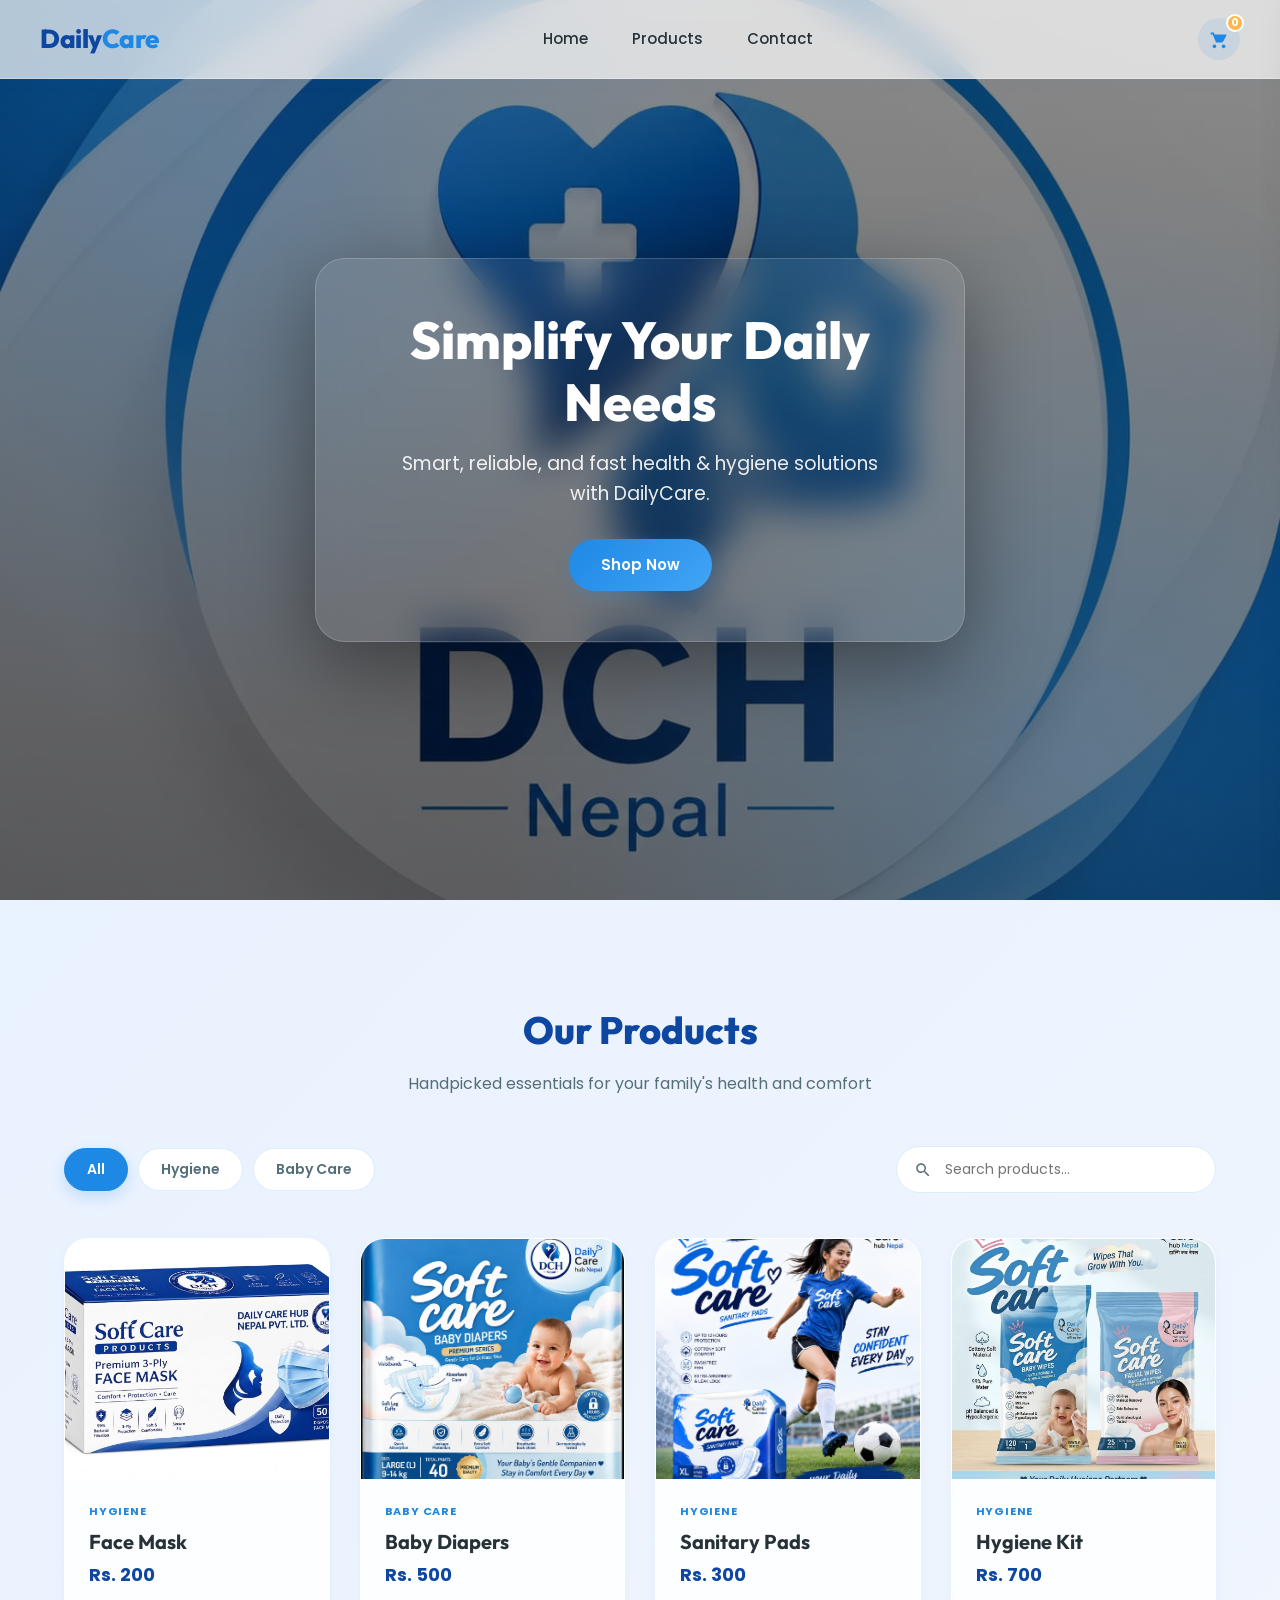
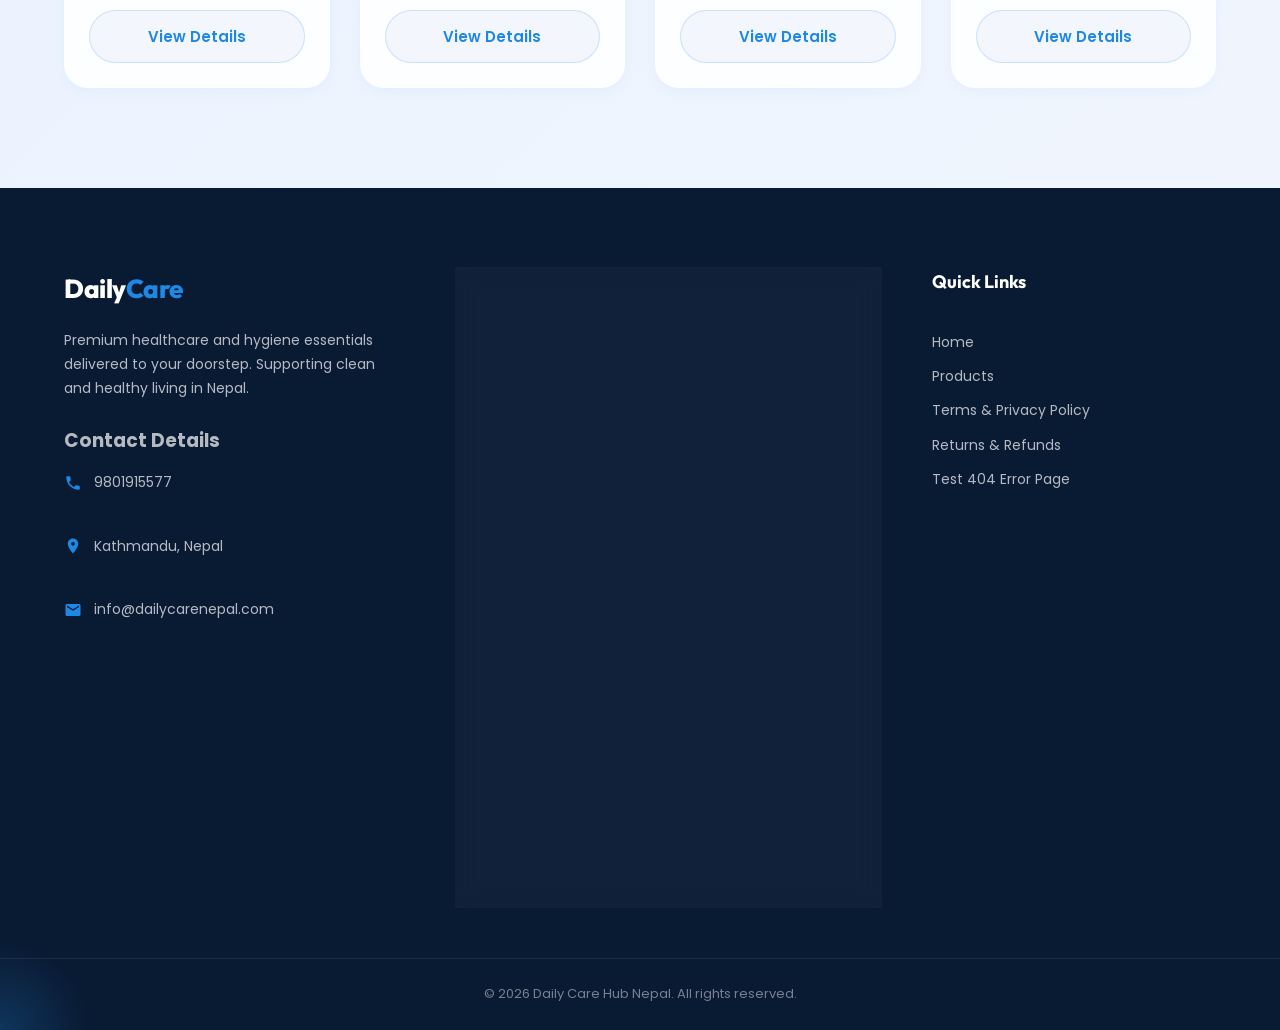
==== index.html @ cf69ea30 "Initial commit" ====
<!DOCTYPE html>
<html lang="en">
<head>
  <meta charset="UTF-8">
  <meta name="viewport" content="width=device-width, initial-scale=1.0">
  <title>Daily Care Hub Nepal - Quality Personal Care & Hygiene Products</title>
  
  <meta name="description" content="Shop medical grade face masks, premium baby diapers, sanitary pads, and daily hygiene kits at Daily Care Hub Nepal. Reliable, fast, and easy WhatsApp ordering.">
  <meta name="keywords" content="Daily Care Hub Nepal, Hygiene Kit, Face Mask, Baby Diapers, Sanitary Pads, Nepal Shopping, Personal Care">

  <!-- Open Graph / Facebook / WhatsApp -->
  <meta property="og:type" content="website">
  <meta property="og:url" content="https://dailycarenepal.com/">
  <meta property="og:title" content="Daily Care Hub Nepal - Quality Personal Care & Hygiene">
  <meta property="og:description" content="Get premium medical grade face masks, soft baby diapers, sanitary pads, and hygiene kits delivered to your doorstep. Order fast via WhatsApp.">
  <meta property="og:image" content="https://dailycarenepal.com/images/imageshero.jpg.jpeg">

  <!-- Twitter -->
  <meta property="twitter:card" content="summary_large_image">
  <meta property="twitter:url" content="https://dailycarenepal.com/">
  <meta property="twitter:title" content="Daily Care Hub Nepal - Quality Personal Care & Hygiene">
  <meta property="twitter:description" content="Get premium medical grade face masks, soft baby diapers, sanitary pads, and hygiene kits delivered to your doorstep. Order fast via WhatsApp.">
  <meta property="twitter:image" content="https://dailycarenepal.com/images/imageshero.jpg.jpeg">

  <!-- GOOGLE FONTS -->
  <link rel="preconnect" href="https://fonts.googleapis.com">
  <link rel="preconnect" href="https://fonts.gstatic.com" crossorigin>
  <link href="https://fonts.googleapis.com/css2?family=Outfit:wght@400;600;700;800&family=Poppins:wght@300;400;500;600;700&display=swap" rel="stylesheet">

  <link rel="stylesheet" href="style.css">

  <!-- ANALYTICS TEMPLATES -->
  <!-- Google Analytics Tag -->
  <script async src="https://www.googletagmanager.com/gtag/js?id=UA-XXXXXXXXX-X"></script>
  <script>
    window.dataLayer = window.dataLayer || [];
    function gtag(){dataLayer.push(arguments);}
    gtag('js', new Date());
    gtag('config', 'UA-XXXXXXXXX-X');
  </script>
  
  <!-- Microsoft Clarity Tracking Code -->
  <script type="text/javascript">
    (function(c,l,a,r,i,t,y){
        c[a]=c[a]||function(){(c[a].q=c[a].q||[]).push(arguments)};
        t=l.createElement(r);t.async=1;t.src="https://www.clarity.ms/tag/"+i;
        y=l.getElementsByTagName(r)[0];y.parentNode.insertBefore(t,y);
    })(window,document,"clarity","script","xxxxxxxxxx");
  </script>
</head>
<body>

  <!-- BACKDROP FOR DRAWER -->
  <div id="cart-overlay" class="cart-overlay" onclick="toggleCart()"></div>

  <!-- NAVBAR -->
  <header>
    <div class="container nav">
      <h2 class="logo">Daily<span>Care</span></h2>
      <nav id="menu">
        <a href="#home" onclick="toggleMenu()">Home</a>
        <a href="#products" onclick="toggleMenu()">Products</a>
        <a href="#contact" onclick="toggleMenu()">Contact</a>
      </nav>
      <div class="nav-controls">
        <div class="cart-btn" onclick="toggleCart()" aria-label="Open Shopping Cart" role="button" tabindex="0" onkeydown="if(event.key==='Enter'||event.key===' '){toggleCart();event.preventDefault();}">
          <svg class="icon-cart" viewBox="0 0 24 24" width="22" height="22" aria-hidden="true">
            <path fill="currentColor" d="M17 18c-1.1 0-1.99.9-1.99 2s.89 2 1.99 2 2-.9 2-2-.9-2-2-2zM7 18c-1.1 0-1.99.9-1.99 2S5.9 22 7 22s2-.9 2-2-.9-2-2-2zm1.75-2.25L5.2 7H3V5h3.27l.93 2h11.95c.55 0 1 .45 1 1 0 .09-.01.18-.04.27l-3.58 6.47c-.38.68-1.1 1.1-1.88 1.1H8.75z"/>
          </svg>
          <span id="cart-count" aria-live="polite">0</span>
        </div>
        <button class="menu-toggle" onclick="toggleMenu()" aria-label="Toggle Navigation Menu" aria-expanded="false">
          <span></span>
          <span></span>
          <span></span>
        </button>
      </div>
    </div>
  </header>

  <!-- HERO -->
  <section id="home" class="hero">
    <div class="glass fade">
      <h1 class="hero-title">Simplify Your Daily Needs</h1>
      <p class="hero-tagline">Smart, reliable, and fast health & hygiene solutions with DailyCare.</p>
      <div class="hero-buttons">
        <a href="#products" class="btn">Shop Now</a>
      </div>
    </div>
  </section>

  <!-- MAIN SHOPPING CONTENT -->
  <section id="products" class="section">
    <div class="container">
      <div class="section-header fade">
        <h2>Our Products</h2>
        <p>Handpicked essentials for your family's health and comfort</p>
      </div>

      <!-- FILTER & SEARCH BAR -->
      <div class="shop-controls fade">
        <div class="category-filters" role="tablist" aria-label="Product categories">
          <button class="filter-btn active" role="tab" aria-selected="true" onclick="filterCategory('all')">All</button>
          <button class="filter-btn" role="tab" aria-selected="false" onclick="filterCategory('hygiene')">Hygiene</button>
          <button class="filter-btn" role="tab" aria-selected="false" onclick="filterCategory('baby')">Baby Care</button>
        </div>
        <div class="search-box">
          <input type="text" id="search-input" placeholder="Search products..." onkeyup="searchProducts()" aria-label="Search products by name">
          <svg class="search-icon" viewBox="0 0 24 24" width="18" height="18" aria-hidden="true">
            <path fill="currentColor" d="M15.5 14h-.79l-.28-.27C15.41 12.59 16 11.11 16 9.5 16 5.91 13.09 3 9.5 3S3 5.91 3 9.5 5.91 16 9.5 16c1.61 0 3.09-.59 4.23-1.57l.27.28v.79l5 4.99L20.49 19l-4.99-5zm-6 0C7.01 14 5 11.99 5 9.5S7.01 5 9.5 5 14 7.01 14 9.5 11.99 14 9.5 14z"/>
          </svg>
        </div>
      </div>

      <!-- PRODUCTS GRID -->
      <div class="grid fade" id="product-grid">

        <!-- FACE MASK -->
        <div class="card" data-category="hygiene" data-name="face mask">
          <div class="card-img-wrapper">
            <img src="images/imagesproduct1.jpg.jpeg" alt="Box of medical grade disposable 3-ply face masks" loading="lazy">
          </div>
          <div class="card-info">
            <span class="category-tag">Hygiene</span>
            <h3>Face Mask</h3>
            <p class="price">Rs. 200</p>
            <button class="btn btn-secondary" aria-label="View Face Mask details" onclick="openPopup(
              'Face Mask',
              'images/imagesproduct1.jpg.jpeg',
              200,
              '50 pieces per box | 3-ply | Disposable | Medical grade'
            )">View Details</button>
          </div>
        </div>

        <!-- BABY DIAPER -->
        <div class="card" data-category="baby" data-name="baby diapers">
          <div class="card-img-wrapper">
            <img src="images/imagesproduct2.jpg.jpeg" alt="Pack of ultra soft high absorbency leak proof baby diapers" loading="lazy">
          </div>
          <div class="card-info">
            <span class="category-tag">Baby Care</span>
            <h3>Baby Diapers</h3>
            <p class="price">Rs. 500</p>
            <button class="btn btn-secondary" aria-label="View Baby Diapers details" onclick="openPopup(
              'Baby Diapers',
              'images/imagesproduct2.jpg.jpeg',
              500,
              '30 pieces pack | Ultra soft | High absorbency | Leak proof'
            )">View Details</button>
          </div>
        </div>

        <!-- SANITARY PAD -->
        <div class="card" data-category="hygiene" data-name="sanitary pads">
          <div class="card-img-wrapper">
            <img src="images/imagesproduct4.jpg.jpeg" alt="Pack of skin friendly ultra comfort sanitary pads" loading="lazy">
          </div>
          <div class="card-info">
            <span class="category-tag">Hygiene</span>
            <h3>Sanitary Pads</h3>
            <p class="price">Rs. 300</p>
            <button class="btn btn-secondary" aria-label="View Sanitary Pads details" onclick="openPopup(
              'Sanitary Pads',
              'images/imagesproduct4.jpg.jpeg',
              300,
              '20 pieces pack | Long lasting | Ultra comfort | Skin friendly'
            )">View Details</button>
          </div>
        </div>

        <!-- HYGIENE KIT -->
        <div class="card" data-category="hygiene" data-name="hygiene kit">
          <div class="card-img-wrapper">
            <img src="images/imagesproduct3.jpg.jpeg" alt="Daily protection kit containing face mask, hand sanitizer, and wipes" loading="lazy">
          </div>
          <div class="card-info">
            <span class="category-tag">Hygiene</span>
            <h3>Hygiene Kit</h3>
            <p class="price">Rs. 700</p>
            <button class="btn btn-secondary" aria-label="View Hygiene Kit details" onclick="openPopup(
              'Hygiene Kit',
              'images/imagesproduct3.jpg.jpeg',
              700,
              'Includes mask + sanitizer + wipes | Daily protection kit'
            )">View Details</button>
          </div>
        </div>

      </div>
    </div>
  </section>

  <!-- POPUP DETAILS MODAL -->
  <div id="popup" class="popup" role="dialog" aria-modal="true" aria-labelledby="popup-title">
    <div class="popup-content">
      <button class="close-btn" onclick="closePopup()" aria-label="Close Product Details">&times;</button>
      
      <div class="popup-layout">
        <div class="popup-media">
          <img id="popup-img" src="" alt="Product Image">
        </div>
        <div class="popup-details-info">
          <h2 id="popup-title"></h2>
          <p id="popup-price" class="popup-price"></p>
          
          <div class="details-section">
            <h4>Product Specifications:</h4>
            <ul id="popup-details" class="details-list"></ul>
          </div>
          
          <!-- QUANTITY SELECTOR IN POPUP -->
          <div class="quantity-control-wrapper">
            <label for="popup-qty">Quantity:</label>
            <div class="qty-selector">
              <button class="qty-btn" aria-label="Decrease quantity" onclick="adjustPopupQty(-1)">-</button>
              <input type="number" id="popup-qty" value="1" min="1" readonly aria-live="polite">
              <button class="qty-btn" aria-label="Increase quantity" onclick="adjustPopupQty(1)">+</button>
            </div>
          </div>
          
          <button class="btn btn-primary" onclick="addPopupProductToCart()">Add to Cart</button>
        </div>
      </div>
    </div>
  </div>

  <!-- SLIDEOUT CART DRAWER -->
  <div id="cart" class="cart" role="dialog" aria-modal="true" aria-labelledby="cart-heading">
    <div class="cart-header">
      <h2 id="cart-heading">Your Basket</h2>
      <button class="close-cart" onclick="toggleCart()" aria-label="Close Shopping Cart">&times;</button>
    </div>
    
    <div id="cart-items" class="cart-items-container" aria-live="polite">
      <!-- Dynamic cart items list -->
    </div>
    
    <div class="cart-footer">
      <div class="total-row">
        <span>Total:</span>
        <span class="total-price">Rs. <span id="total">0</span></span>
      </div>
      <a id="whatsapp" class="btn checkout-btn" target="_blank" rel="noopener noreferrer" aria-label="Send order inquiry via WhatsApp">
        <svg viewBox="0 0 24 24" width="20" height="20" class="whatsapp-icon" aria-hidden="true">
          <path fill="currentColor" d="M12.012 2c-5.506 0-9.989 4.478-9.99 9.984a9.96 9.96 0 0 0 1.335 4.978L2 22l5.188-1.361a9.94 9.94 0 0 0 4.82 1.244h.005c5.507 0 9.99-4.478 9.99-9.985A9.999 9.999 0 0 0 12.012 2zm5.718 14.158c-.312.88-1.536 1.578-2.13 1.625-.514.043-1.047.243-3.29-.687-2.868-1.185-4.69-4.108-4.833-4.3-1.127-1.493-1.923-3.23-1.923-4.98 0-1.97 1.01-2.92 1.374-3.286.312-.315.828-.48 1.274-.48.143 0 .265.007.366.012.3.013.447.03.645.457.243.524.83 2.012.9 2.158.07.147.118.32.02.515-.098.196-.148.312-.296.485-.148.173-.313.385-.447.514-.148.143-.303.3-.13.6.3.518.736 1.026 1.258 1.487.674.596 1.238 1.096 2.183 1.516.27.12.428.1.583-.08.17-.197.74-.86.938-1.155.196-.295.393-.246.655-.148.262.1.1.83.67 1.554a9.04 9.04 0 0 0 .546.548c.196.148.32.22.476.246.155.025.295-.008.435-.148z"/>
        </svg>
        Order via WhatsApp
      </a>
    </div>
  </div>

  <!-- CONTACT & FOOTER -->
  <section id="contact" class="section footer">
    <div class="container footer-grid">
      <div class="footer-brand fade">
        <h2 class="logo">Daily<span>Care</span></h2>
        <p>Premium healthcare and hygiene essentials delivered to your doorstep. Supporting clean and healthy living in Nepal.</p>
        
        <div class="footer-contact-info">
          <h3>Contact Details</h3>
          <p class="contact-method">
            <svg viewBox="0 0 24 24" width="18" height="18" aria-hidden="true">
              <path fill="currentColor" d="M6.62 10.79c1.44 2.83 3.76 5.14 6.59 6.59l2.2-2.2c.27-.27.67-.36 1.02-.24 1.12.37 2.33.57 3.57.57.55 0 1 .45 1 1V20c0 .55-.45 1-1 1-9.39 0-17-7.61-17-17 0-.55.45-1 1-1h3.5c.55 0 1 .45 1 1 0 1.25.2 2.45.57 3.57.11.35.03.74-.25 1.02l-2.2 2.2z"/>
            </svg>
            <a href="tel:9801915577" aria-label="Call DailyCare at 9801915577">9801915577</a>
          </p>
          <p class="contact-method">
            <svg viewBox="0 0 24 24" width="18" height="18" aria-hidden="true">
              <path fill="currentColor" d="M12 2C8.13 2 5 5.13 5 9c0 5.25 7 13 7 13s7-7.75 7-13c0-3.87-3.13-7-7-7zm0 9.5c-1.38 0-2.5-1.12-2.5-2.5s1.12-2.5 2.5-2.5 2.5 1.12 2.5 2.5-1.12 2.5-2.5 2.5z"/>
            </svg>
            Kathmandu, Nepal
          </p>
          <p class="contact-method">
            <svg viewBox="0 0 24 24" width="18" height="18" aria-hidden="true">
              <path fill="currentColor" d="M20 4H4c-1.1 0-1.99.9-1.99 2L2 18c0 1.1.9 2 2 2h16c1.1 0 2-.9 2-2V6c0-1.1-.9-2-2-2zm0 4l-8 5-8-5V6l8 5 8-5v2z"/>
            </svg>
            <a href="mailto:info@dailycarenepal.com" aria-label="Email DailyCare at info@dailycarenepal.com">info@dailycarenepal.com</a>
          </p>
        </div>
      </div>
      
      <!-- INTERACTIVE CONTACT FORM -->
      <div class="footer-form fade">
        <h3>Send us a Message</h3>
        <form id="contact-form" onsubmit="handleContactSubmit(event)" novalidate>
          
          <!-- Anti-Spam Honeypot (invisible to screen readers & human users, catches bots) -->
          <div style="display:none !important;" aria-hidden="true">
            <label for="dailycare-honey">Do not fill this field if you are a human</label>
            <input type="text" name="dailycare_honey" id="dailycare-honey" tabindex="-1" autocomplete="off">
          </div>

          <div class="form-group">
            <label for="contact-name">Full Name <span class="required" aria-hidden="true">*</span></label>
            <input type="text" id="contact-name" name="name" required placeholder="Your full name" aria-required="true">
            <span class="error-msg" id="error-name" aria-live="polite"></span>
          </div>

          <div class="form-group">
            <label for="contact-email">Email Address <span class="required" aria-hidden="true">*</span></label>
            <input type="email" id="contact-email" name="email" required placeholder="Your email address" aria-required="true">
            <span class="error-msg" id="error-email" aria-live="polite"></span>
          </div>

          <div class="form-group">
            <label for="contact-subject">Subject</label>
            <input type="text" id="contact-subject" name="subject" placeholder="What is this about?">
          </div>

          <div class="form-group">
            <label for="contact-message">Message <span class="required" aria-hidden="true">*</span></label>
            <textarea id="contact-message" name="message" rows="4" required placeholder="Write your message here..." aria-required="true"></textarea>
            <span class="error-msg" id="error-message" aria-live="polite"></span>
          </div>

          <button type="submit" class="btn" id="contact-submit-btn">Send Message</button>
        </form>
      </div>

      <div class="footer-links fade">
        <h3>Quick Links</h3>
        <a href="#home">Home</a>
        <a href="#products">Products</a>
        <a href="legal.html">Terms & Privacy Policy</a>
        <a href="legal.html#returns">Returns & Refunds</a>
        <a href="404.html">Test 404 Error Page</a>
      </div>
    </div>
    <div class="footer-bottom">
      <p>&copy; 2026 Daily Care Hub Nepal. All rights reserved.</p>
    </div>
  </section>

  <!-- TOAST NOTIFICATION CONTAINER -->
  <div id="toast-container" class="toast-container" aria-live="assertive" aria-atomic="true"></div>

  <!-- JAVASCRIPT -->
  <script src="script.js" defer></script>
</body>
</html>
---- style.css ----
:root {
  --primary: #1e88e5;
  --primary-hover: #1565c0;
  --primary-rgb: 30, 136, 229;
  --dark: #0d47a1;
  --soft: #f3f7fd;
  --accent: #ffb74d;
  
  --text-main: #263238;
  --text-muted: #546e7a;
  --card-bg: rgba(255, 255, 255, 0.85);
  
  --shadow-sm: 0 4px 12px rgba(30, 136, 229, 0.05);
  --shadow-md: 0 10px 30px rgba(30, 136, 229, 0.08);
  --shadow-lg: 0 20px 50px rgba(13, 71, 161, 0.15);
  
  --font-body: 'Poppins', sans-serif;
  --font-heading: 'Outfit', sans-serif;
  --transition: all 0.3s cubic-bezier(0.4, 0, 0.2, 1);
}

/* RESET */
* {
  margin: 0;
  padding: 0;
  box-sizing: border-box;
}

html {
  scroll-behavior: smooth;
}

/* KEYBOARD NAVIGATION ACCESSIBILITY */
:focus-visible {
  outline: 3px solid var(--accent) !important;
  outline-offset: 3px !important;
}

/* GLOBAL */
body {
  font-family: var(--font-body);
  background: linear-gradient(135deg, #e6f0ff, #f3f7fd);
  color: var(--text-main);
  overflow-x: hidden;
  line-height: 1.6;
}

/* FLOATING BG LOGO */
body::before {
  content: "";
  position: fixed;
  top: 50%;
  left: 50%;
  width: 500px;
  height: 500px;
  background-image: url('images/imageshero.jpg.jpeg');
  background-repeat: no-repeat;
  background-position: center;
  background-size: contain;
  transform: translate(-50%, -50%);
  opacity: 0.12;
  filter: grayscale(100%) contrast(130%) blur(0.5px)
          drop-shadow(0 0 60px rgba(30,136,229,0.4));
  pointer-events: none;
  z-index: -2;
  animation: floatLogo 8s ease-in-out infinite;
}

@keyframes floatLogo {
  0% { transform: translate(-50%, -50%) translateY(0px); }
  50% { transform: translate(-50%, -50%) translateY(-20px); }
  100% { transform: translate(-50%, -50%) translateY(0px); }
}

/* CONTAINER */
.container {
  max-width: 1200px;
  margin: 0 auto;
  padding: 0 24px;
}

.section {
  padding: 100px 0;
}

.section-header {
  text-align: center;
  margin-bottom: 50px;
}

.section-header h2 {
  font-family: var(--font-heading);
  font-size: 38px;
  font-weight: 800;
  color: var(--dark);
}

.section-header p {
  color: var(--text-muted);
  font-size: 16px;
  margin-top: 10px;
}

/* CURSOR GLOW */
.cursor-glow {
  position: fixed;
  width: 180px;
  height: 180px;
  background: radial-gradient(circle, rgba(30,136,229,0.22), transparent 70%);
  border-radius: 50%;
  pointer-events: none;
  transform: translate(-50%, -50%);
  z-index: 9999;
  mix-blend-mode: screen;
}

/* HEADER & NAVBAR */
header {
  position: fixed;
  width: 100%;
  backdrop-filter: blur(15px);
  -webkit-backdrop-filter: blur(15px);
  background: rgba(255,255,255,0.7);
  z-index: 1000;
  border-bottom: 1px solid rgba(255,255,255,0.3);
  box-shadow: 0 2px 20px rgba(30,136,229,0.03);
}

.nav {
  display: flex;
  justify-content: space-between;
  align-items: center;
  padding: 18px 0;
}

.logo {
  font-family: var(--font-heading);
  font-weight: 800;
  font-size: 26px;
  color: var(--dark);
  letter-spacing: -0.5px;
}

.logo span {
  color: var(--primary);
}

nav a {
  margin: 0 20px;
  text-decoration: none;
  color: var(--text-main);
  font-weight: 500;
  font-size: 15px;
  transition: var(--transition);
  position: relative;
}

nav a::after {
  content: "";
  position: absolute;
  bottom: -6px;
  left: 0;
  width: 0;
  height: 2px;
  background-color: var(--primary);
  transition: var(--transition);
}

nav a:hover::after {
  width: 100%;
}

nav a:hover {
  color: var(--primary);
}

.nav-controls {
  display: flex;
  align-items: center;
  gap: 15px;
}

/* CART BUTTON */
.cart-btn {
  cursor: pointer;
  background: rgba(30, 136, 229, 0.1);
  color: var(--primary);
  padding: 10px;
  border-radius: 50%;
  display: flex;
  align-items: center;
  justify-content: center;
  transition: var(--transition);
  position: relative;
}

.cart-btn:hover {
  background: var(--primary);
  color: white;
  transform: translateY(-2px);
}

#cart-count {
  position: absolute;
  top: -4px;
  right: -4px;
  background: var(--accent);
  color: white;
  font-size: 11px;
  font-weight: 700;
  width: 18px;
  height: 18px;
  border-radius: 50%;
  display: flex;
  align-items: center;
  justify-content: center;
  border: 2px solid white;
}

/* HAMBURGER TOGGLE */
.menu-toggle {
  display: none;
  flex-direction: column;
  justify-content: space-between;
  width: 24px;
  height: 18px;
  background: transparent;
  border: none;
  cursor: pointer;
  padding: 0;
  z-index: 1600;
}

.menu-toggle span {
  width: 100%;
  height: 2px;
  background-color: var(--dark);
  border-radius: 2px;
  transition: var(--transition);
}

.menu-toggle.active span:nth-child(1) {
  transform: translateY(8px) rotate(45deg);
}

.menu-toggle.active span:nth-child(2) {
  opacity: 0;
}

.menu-toggle.active span:nth-child(3) {
  transform: translateY(-8px) rotate(-45deg);
}

/* HERO SECTION */
.hero {
  height: 100vh;
  background:
    radial-gradient(circle at 15% 15%, rgba(30,136,229,0.25), transparent 45%),
    radial-gradient(circle at 85% 85%, rgba(66,165,245,0.25), transparent 45%),
    linear-gradient(rgba(0,0,0,0.45), rgba(0,0,0,0.6)),
    url('images/imageshero.jpg.jpeg') center/cover no-repeat;
  display: flex;
  align-items: center;
  justify-content: center;
  perspective: 1000px;
}

.glass {
  backdrop-filter: blur(20px);
  -webkit-backdrop-filter: blur(20px);
  background: rgba(255,255,255,0.06);
  padding: 50px 70px;
  border-radius: 30px;
  text-align: center;
  color: white;
  border: 1px solid rgba(255,255,255,0.18);
  box-shadow: 0 25px 80px rgba(0,0,0,0.4);
  max-width: 650px;
  width: 90%;
  transition: transform 0.2s ease-out;
}

.hero-title {
  font-family: var(--font-heading);
  font-size: 52px;
  font-weight: 800;
  line-height: 1.2;
}

.hero-tagline {
  font-size: 19px;
  margin-top: 15px;
  opacity: 0.9;
}

.hero-buttons {
  margin-top: 30px;
}

/* BUTTONS */
.btn {
  padding: 14px 32px;
  border-radius: 50px;
  font-family: var(--font-body);
  font-size: 15px;
  font-weight: 600;
  color: white;
  text-decoration: none;
  border: none;
  cursor: pointer;
  display: inline-flex;
  align-items: center;
  justify-content: center;
  position: relative;
  overflow: hidden;
  transition: var(--transition);
  background: linear-gradient(135deg, var(--primary), #42a5f5);
  box-shadow: 0 4px 15px rgba(30,136,229,0.25);
  outline: none;
}

.btn:hover {
  transform: translateY(-3px);
  box-shadow: 0 10px 25px rgba(30,136,229,0.4);
}

.btn::before {
  content: "";
  position: absolute;
  top: 0;
  left: -120%;
  width: 100%;
  height: 100%;
  background: linear-gradient(120deg, transparent, rgba(255,255,255,0.4), transparent);
  transition: 0.6s;
}

.btn:hover::before {
  left: 120%;
}

.btn-secondary {
  background: var(--soft);
  color: var(--primary);
  border: 1px solid rgba(30, 136, 229, 0.2);
  box-shadow: none;
}

.btn-secondary:hover {
  background: var(--primary);
  color: white;
  border-color: var(--primary);
  box-shadow: 0 6px 18px rgba(30,136,229,0.2);
}

.btn-primary {
  width: 100%;
}

/* CONTROLS (SEARCH & FILTER) */
.shop-controls {
  display: flex;
  justify-content: space-between;
  align-items: center;
  flex-wrap: wrap;
  gap: 20px;
  margin-bottom: 45px;
}

.category-filters {
  display: flex;
  gap: 10px;
}

.filter-btn {
  background: white;
  border: 1px solid rgba(30, 136, 229, 0.15);
  color: var(--text-muted);
  padding: 10px 22px;
  border-radius: 30px;
  font-weight: 600;
  font-size: 14px;
  cursor: pointer;
  transition: var(--transition);
  font-family: var(--font-body);
}

.filter-btn.active, .filter-btn:hover {
  background: var(--primary);
  color: white;
  border-color: var(--primary);
  box-shadow: 0 6px 15px rgba(30, 136, 229, 0.2);
}

.search-box {
  position: relative;
  width: 320px;
  max-width: 100%;
}

.search-box input {
  width: 100%;
  padding: 12px 20px 12px 48px;
  border-radius: 30px;
  border: 1px solid rgba(30, 136, 229, 0.15);
  background: white;
  font-family: inherit;
  font-size: 14px;
  transition: var(--transition);
  outline: none;
}

.search-box input:focus {
  border-color: var(--primary);
  box-shadow: 0 0 0 4px rgba(30, 136, 229, 0.1);
}

.search-icon {
  position: absolute;
  left: 18px;
  top: 50%;
  transform: translateY(-50%);
  color: var(--text-muted);
  pointer-events: none;
  display: flex;
  align-items: center;
}

/* PRODUCTS GRID & CARDS */
.grid {
  display: grid;
  grid-template-columns: repeat(auto-fill, minmax(260px, 1fr));
  gap: 30px;
}

.card {
  background: var(--card-bg);
  border: 1px solid rgba(255, 255, 255, 0.6);
  border-radius: 24px;
  overflow: hidden;
  box-shadow: var(--shadow-sm);
  transition: var(--transition);
  display: flex;
  flex-direction: column;
}

.card-img-wrapper {
  width: 100%;
  height: 240px;
  overflow: hidden;
  position: relative;
  background: #f0f4f8;
}

.card img {
  width: 100%;
  height: 100%;
  object-fit: cover;
  transition: var(--transition);
}

.card:hover img {
  transform: scale(1.06);
}

.card-info {
  padding: 24px;
  display: flex;
  flex-direction: column;
  flex-grow: 1;
  text-align: left;
}

.category-tag {
  font-size: 11px;
  font-weight: 700;
  text-transform: uppercase;
  color: var(--primary);
  letter-spacing: 0.8px;
  margin-bottom: 8px;
}

.card-info h3 {
  font-family: var(--font-heading);
  font-size: 20px;
  font-weight: 700;
  color: var(--text-main);
  margin-bottom: 6px;
  line-height: 1.3;
}

.price {
  font-size: 18px;
  font-weight: 700;
  color: var(--dark);
  margin-bottom: 20px;
}

.card:hover {
  transform: translateY(-8px);
  box-shadow: var(--shadow-md);
  border-color: rgba(30, 136, 229, 0.25);
}

/* MODAL / POPUP DETAILS */
.popup {
  display: none;
  position: fixed;
  inset: 0;
  background: rgba(13, 71, 161, 0.35);
  backdrop-filter: blur(12px);
  -webkit-backdrop-filter: blur(12px);
  justify-content: center;
  align-items: center;
  z-index: 2000;
  padding: 24px;
}

.popup-content {
  background: white;
  border-radius: 28px;
  width: 100%;
  max-width: 760px;
  padding: 35px;
  position: relative;
  box-shadow: var(--shadow-lg);
  animation: fadeUp 0.4s cubic-bezier(0.16, 1, 0.3, 1);
  border: 1px solid rgba(255, 255, 255, 0.8);
}

.close-btn {
  position: absolute;
  top: 20px;
  right: 20px;
  font-size: 32px;
  color: var(--text-muted);
  cursor: pointer;
  transition: var(--transition);
  line-height: 1;
  width: 36px;
  height: 36px;
  display: flex;
  align-items: center;
  justify-content: center;
  border-radius: 50%;
  background: var(--soft);
  border: none;
}

.close-btn:hover {
  background: rgba(30, 136, 229, 0.15);
  color: var(--primary);
  transform: scale(1.05);
}

.popup-layout {
  display: grid;
  grid-template-columns: 1fr 1.2fr;
  gap: 35px;
  align-items: center;
}

.popup-media {
  border-radius: 18px;
  overflow: hidden;
  box-shadow: var(--shadow-sm);
  height: 320px;
  background: #f0f4f8;
}

.popup-media img {
  width: 100%;
  height: 100%;
  object-fit: cover;
  display: block; /* Prevent inline spacing issues on mobile */
}

.popup-details-info {
  text-align: left;
}

.popup-details-info h2 {
  font-family: var(--font-heading);
  font-size: 30px;
  font-weight: 800;
  color: var(--dark);
  margin-bottom: 6px;
}

.popup-price {
  font-size: 22px;
  font-weight: 700;
  color: var(--primary);
  margin-bottom: 20px;
}

.details-section {
  margin-bottom: 20px;
}

.details-section h4 {
  font-family: var(--font-heading);
  font-size: 14px;
  text-transform: uppercase;
  letter-spacing: 0.5px;
  color: var(--text-muted);
  margin-bottom: 10px;
}

.details-list {
  list-style: none;
}

.details-list li {
  font-size: 14px;
  color: var(--text-main);
  padding-left: 22px;
  position: relative;
  margin-bottom: 8px;
}

.details-list li::before {
  content: "✓";
  position: absolute;
  left: 0;
  color: var(--primary);
  font-weight: bold;
}

/* QUANTITY ADJUSTER */
.quantity-control-wrapper {
  display: flex;
  align-items: center;
  gap: 15px;
  margin: 20px 0 25px;
}

.quantity-control-wrapper label {
  font-weight: 600;
  font-size: 14px;
  color: var(--text-main);
}

.qty-selector {
  display: flex;
  align-items: center;
  border: 1px solid rgba(30, 136, 229, 0.18);
  border-radius: 30px;
  overflow: hidden;
  background: var(--soft);
  width: 110px;
  height: 36px;
}

.qty-btn {
  background: transparent;
  border: none;
  width: 32px;
  height: 100%;
  cursor: pointer;
  font-weight: bold;
  font-size: 16px;
  color: var(--primary);
  transition: var(--transition);
  display: flex;
  align-items: center;
  justify-content: center;
}

.qty-btn:hover {
  background: rgba(30, 136, 229, 0.1);
}

.qty-selector input {
  width: 46px;
  height: 100%;
  border: none;
  background: transparent;
  text-align: center;
  font-family: inherit;
  font-size: 14px;
  font-weight: 600;
  color: var(--text-main);
  outline: none;
  -moz-appearance: textfield;
}

.qty-selector input::-webkit-outer-spin-button,
.qty-selector input::-webkit-inner-spin-button {
  -webkit-appearance: none;
  margin: 0;
}

/* SLIDE-OUT CART DRAWER */
.cart-overlay {
  position: fixed;
  inset: 0;
  background: rgba(13, 71, 161, 0.2);
  backdrop-filter: blur(6px);
  -webkit-backdrop-filter: blur(6px);
  z-index: 1400;
  opacity: 0;
  pointer-events: none;
  transition: opacity 0.4s ease;
}

.cart-overlay.active {
  opacity: 1;
  pointer-events: auto;
}

.cart {
  position: fixed;
  right: 0;
  top: 0;
  width: 400px;
  max-width: 100%;
  height: 100vh;
  background: rgba(255, 255, 255, 0.88);
  backdrop-filter: blur(25px);
  -webkit-backdrop-filter: blur(25px);
  border-left: 1px solid rgba(255, 255, 255, 0.3);
  padding: 35px 30px;
  box-shadow: -10px 0 35px rgba(0,0,0,0.08);
  z-index: 1500;
  display: flex;
  flex-direction: column;
  transform: translateX(105%);
  transition: transform 0.4s cubic-bezier(0.16, 1, 0.3, 1);
}

.cart.active {
  transform: translateX(0);
}

.cart-header {
  display: flex;
  justify-content: space-between;
  align-items: center;
  margin-bottom: 25px;
  border-bottom: 1px solid rgba(30, 136, 229, 0.1);
  padding-bottom: 15px;
}

.cart-header h2 {
  font-family: var(--font-heading);
  font-size: 24px;
  font-weight: 800;
  color: var(--dark);
}

.close-cart {
  font-size: 32px;
  cursor: pointer;
  color: var(--text-muted);
  transition: var(--transition);
  width: 32px;
  height: 32px;
  display: flex;
  align-items: center;
  justify-content: center;
  background: transparent;
  border: none;
}

.close-cart:hover {
  color: var(--primary);
}

.cart-items-container {
  flex-grow: 1;
  overflow-y: auto;
  margin-bottom: 20px;
  padding-right: 5px;
}

.cart-items-container::-webkit-scrollbar {
  width: 5px;
}

.cart-items-container::-webkit-scrollbar-track {
  background: transparent;
}

.cart-items-container::-webkit-scrollbar-thumb {
  background: rgba(30, 136, 229, 0.15);
  border-radius: 10px;
}

.cart-item {
  display: flex;
  gap: 15px;
  padding: 15px 0;
  border-bottom: 1px solid rgba(30, 136, 229, 0.06);
  align-items: center;
}

.cart-item-img {
  width: 65px;
  height: 65px;
  border-radius: 12px;
  overflow: hidden;
  object-fit: cover;
  background: #f0f4f8;
}

.cart-item-info {
  flex-grow: 1;
  text-align: left;
}

.cart-item-info h4 {
  font-family: var(--font-heading);
  font-size: 15px;
  font-weight: 700;
  color: var(--text-main);
  margin-bottom: 3px;
}

.cart-item-info .item-price {
  font-size: 13px;
  color: var(--primary);
  font-weight: 600;
}

.cart-item-qty-actions {
  display: flex;
  align-items: center;
  gap: 5px;
  margin-top: 5px;
}

.cart-item-qty-actions button {
  background: var(--soft);
  border: 1px solid rgba(30, 136, 229, 0.15);
  width: 22px;
  height: 22px;
  border-radius: 50%;
  cursor: pointer;
  display: flex;
  align-items: center;
  justify-content: center;
  font-size: 11px;
  font-weight: 700;
  color: var(--primary);
  transition: var(--transition);
}

.cart-item-qty-actions button:hover {
  background: var(--primary);
  color: white;
}

.cart-item-qty-actions span {
  font-size: 12px;
  font-weight: 600;
  width: 20px;
  text-align: center;
}

.cart-item-actions {
  display: flex;
  flex-direction: column;
  align-items: flex-end;
  gap: 8px;
}

.remove-item-btn {
  background: transparent;
  border: none;
  color: #e57373;
  cursor: pointer;
  font-size: 11px;
  font-weight: 600;
  transition: var(--transition);
}

.remove-item-btn:hover {
  color: #d32f2f;
  text-decoration: underline;
}

.cart-footer {
  border-top: 1px solid rgba(30, 136, 229, 0.10);
  padding-top: 20px;
}

.total-row {
  display: flex;
  justify-content: space-between;
  align-items: center;
  font-size: 16px;
  font-weight: 600;
  color: var(--text-muted);
  margin-bottom: 20px;
}

.total-row .total-price {
  font-size: 24px;
  color: var(--dark);
  font-weight: 800;
  font-family: var(--font-heading);
}

.checkout-btn {
  width: 100%;
  text-align: center;
  padding: 15px 20px;
  display: flex;
  align-items: center;
  justify-content: center;
  gap: 10px;
  font-weight: 600;
  background: linear-gradient(135deg, #25d366, #128c7e);
  border: none;
  box-shadow: 0 4px 15px rgba(37, 211, 102, 0.2);
}

.checkout-btn:hover {
  box-shadow: 0 10px 25px rgba(37, 211, 102, 0.35);
  transform: translateY(-2px);
}

.whatsapp-icon {
  fill: currentColor;
}

/* CONTACT & FOOTER */
.footer {
  background: #091a33;
  color: rgba(255, 255, 255, 0.7);
  padding: 80px 0 0;
  text-align: left;
  position: relative;
}

.footer-grid {
  display: grid;
  grid-template-columns: 1.2fr 1.5fr 1fr;
  gap: 50px;
  margin-bottom: 50px;
}

.footer-brand .logo {
  color: white;
  margin-bottom: 20px;
}

.footer-brand p {
  font-size: 14px;
  line-height: 1.7;
  max-width: 400px;
  margin-bottom: 25px;
}

.footer-contact-info {
  display: flex;
  flex-direction: column;
  gap: 15px;
}

.footer-links h3, .footer-contact h3, .footer-form h3 {
  color: white;
  font-family: var(--font-heading);
  font-size: 18px;
  font-weight: 700;
  margin-bottom: 22px;
}

.footer-links {
  display: flex;
  flex-direction: column;
  gap: 12px;
}

.footer-links a {
  color: rgba(255, 255, 255, 0.7);
  text-decoration: none;
  font-size: 14px;
  transition: var(--transition);
}

.footer-links a:hover {
  color: var(--primary);
  padding-left: 5px;
}

.contact-method {
  display: flex;
  align-items: center;
  gap: 12px;
  font-size: 14px;
}

.contact-method a {
  color: rgba(255, 255, 255, 0.7);
  text-decoration: none;
  transition: var(--transition);
}

.contact-method a:hover {
  color: var(--primary);
}

.contact-method svg {
  color: var(--primary);
  flex-shrink: 0;
}

/* INTERACTIVE FOOTER CONTACT FORM STYLES */
.footer-form {
  background: rgba(255, 255, 255, 0.03);
  border: 1px solid rgba(255, 255, 255, 0.07);
  padding: 30px;
  border-radius: 20px;
  backdrop-filter: blur(10px);
  -webkit-backdrop-filter: blur(10px);
}

.form-group {
  margin-bottom: 18px;
  text-align: left;
  display: flex;
  flex-direction: column;
  gap: 5px;
}

.form-group label {
  font-size: 13px;
  font-weight: 600;
  color: rgba(255, 255, 255, 0.85);
}

.form-group label .required {
  color: #ff8a80;
}

.form-group input, .form-group textarea {
  width: 100%;
  padding: 10px 14px;
  background: rgba(255, 255, 255, 0.06);
  border: 1px solid rgba(255, 255, 255, 0.15);
  border-radius: 10px;
  color: white;
  font-family: var(--font-body);
  font-size: 14px;
  transition: var(--transition);
  outline: none;
}

.form-group input:focus, .form-group textarea:focus {
  border-color: var(--primary);
  background: rgba(255, 255, 255, 0.1);
  box-shadow: 0 0 0 3px rgba(30, 136, 229, 0.15);
}

.form-group input::placeholder, .form-group textarea::placeholder {
  color: rgba(255, 255, 255, 0.35);
}

.error-msg {
  font-size: 11px;
  color: #ff8a80;
  margin-top: 2px;
  display: block;
  min-height: 15px;
  font-weight: 500;
}

.footer-bottom {
  border-top: 1px solid rgba(255, 255, 255, 0.08);
  padding: 25px 0;
  text-align: center;
  font-size: 13px;
  color: rgba(255, 255, 255, 0.45);
}

/* TOAST MESSAGES */
.toast-container {
  position: fixed;
  bottom: 25px;
  right: 25px;
  z-index: 3000;
  display: flex;
  flex-direction: column;
  gap: 10px;
  pointer-events: none;
}

.toast {
  background: var(--dark);
  color: white;
  padding: 14px 22px;
  border-radius: 14px;
  box-shadow: var(--shadow-lg);
  font-size: 14px;
  font-weight: 500;
  display: flex;
  align-items: center;
  gap: 10px;
  transform: translateY(50px);
  opacity: 0;
  animation: toastSlideIn 0.3s forwards, toastFadeOut 0.3s 2.7s forwards;
  pointer-events: auto;
  border-left: 4px solid var(--accent);
}

@keyframes toastSlideIn {
  to {
    transform: translateY(0);
    opacity: 1;
  }
}

@keyframes toastFadeOut {
  to {
    transform: translateY(-20px);
    opacity: 0;
  }
}

/* SCROLL ANIMATION */
.fade {
  opacity: 0;
  transform: translateY(30px);
  transition: opacity 0.8s cubic-bezier(0.16, 1, 0.3, 1), transform 0.8s cubic-bezier(0.16, 1, 0.3, 1);
}

.show {
  opacity: 1;
  transform: translateY(0);
}

/* POPUP FADE UP ANIMATION */
@keyframes fadeUp {
  from {
    opacity: 0;
    transform: translateY(40px);
  }
  to {
    opacity: 1;
    transform: translateY(0);
  }
}

/* LEGAL PAGE SPECIFIC STYLES */
.legal-body {
  background: #f4f7fa;
}

.legal-header {
  position: fixed;
  width: 100%;
  background: white;
  border-bottom: 1px solid rgba(0,0,0,0.06);
  z-index: 1000;
  box-shadow: 0 2px 10px rgba(0,0,0,0.02);
}

.legal-container {
  max-width: 1100px;
  margin: 0 auto;
  padding: 120px 24px 60px;
}

.legal-back-btn {
  display: inline-flex;
  align-items: center;
  gap: 8px;
  color: var(--primary);
  text-decoration: none;
  font-weight: 600;
  margin-bottom: 25px;
  transition: var(--transition);
  font-size: 14px;
}

.legal-back-btn:hover {
  color: var(--dark);
  transform: translateX(-4px);
}

.legal-grid {
  display: grid;
  grid-template-columns: 260px 1fr;
  gap: 45px;
}

.legal-sidebar {
  position: sticky;
  top: 100px;
  height: fit-content;
  background: white;
  padding: 24px;
  border-radius: 20px;
  box-shadow: var(--shadow-sm);
  border: 1px solid rgba(0,0,0,0.04);
}

.legal-sidebar h3 {
  font-family: var(--font-heading);
  font-size: 15px;
  font-weight: 800;
  text-transform: uppercase;
  letter-spacing: 0.8px;
  color: var(--dark);
  margin-bottom: 15px;
  border-bottom: 2px solid var(--soft);
  padding-bottom: 6px;
  text-align: left;
}

.legal-menu {
  list-style: none;
  display: flex;
  flex-direction: column;
  gap: 10px;
  text-align: left;
}

.legal-menu a {
  color: var(--text-muted);
  text-decoration: none;
  font-size: 14px;
  font-weight: 500;
  transition: var(--transition);
  display: block;
}

.legal-menu a:hover, .legal-menu a.active {
  color: var(--primary);
  font-weight: 600;
  padding-left: 4px;
}

.legal-content-card {
  background: white;
  padding: 40px;
  border-radius: 24px;
  box-shadow: var(--shadow-sm);
  border: 1px solid rgba(0,0,0,0.03);
  text-align: left;
}

.legal-section {
  margin-bottom: 45px;
  scroll-margin-top: 110px;
}

.legal-section:last-child {
  margin-bottom: 0;
}

.legal-section h2 {
  font-family: var(--font-heading);
  font-size: 24px;
  font-weight: 800;
  color: var(--dark);
  margin-bottom: 15px;
  border-bottom: 2px solid var(--soft);
  padding-bottom: 6px;
}

.legal-section p {
  font-size: 14px;
  color: var(--text-main);
  margin-bottom: 12px;
  line-height: 1.7;
}

.legal-section ul {
  list-style-type: disc;
  padding-left: 20px;
  margin-bottom: 15px;
}

.legal-section li {
  font-size: 14px;
  color: var(--text-main);
  margin-bottom: 6px;
  line-height: 1.6;
}

/* 404 PAGE SPECIFIC STYLES */
.error-page {
  height: 100vh;
  display: flex;
  align-items: center;
  justify-content: center;
  background: 
    radial-gradient(circle at 15% 15%, rgba(30,136,229,0.22), transparent 45%),
    radial-gradient(circle at 85% 85%, rgba(13,71,161,0.25), transparent 45%),
    #091a33;
  color: white;
  padding: 24px;
}

.error-container {
  backdrop-filter: blur(25px);
  -webkit-backdrop-filter: blur(25px);
  background: rgba(255, 255, 255, 0.04);
  border: 1px solid rgba(255, 255, 255, 0.1);
  padding: 60px 40px;
  border-radius: 30px;
  box-shadow: var(--shadow-lg);
  max-width: 500px;
  width: 100%;
  text-align: center;
}

.error-code {
  font-family: var(--font-heading);
  font-size: 100px;
  font-weight: 800;
  color: var(--accent);
  line-height: 1;
  margin-bottom: 15px;
  letter-spacing: -2px;
}

.error-container h1 {
  font-family: var(--font-heading);
  font-size: 24px;
  font-weight: 700;
  margin-bottom: 15px;
}

.error-container p {
  font-size: 15px;
  color: rgba(255, 255, 255, 0.7);
  margin-bottom: 30px;
  line-height: 1.6;
}

/* RESPONSIVE BREAKPOINTS */
@media (max-width: 992px) {
  .footer-grid {
    grid-template-columns: 1fr 1fr;
    gap: 40px;
  }
  .footer-brand {
    grid-column: span 1;
  }
  .footer-form {
    grid-column: span 1;
  }
  .footer-links {
    grid-column: span 2;
  }
  .popup-content {
    max-width: 600px;
    padding: 30px;
  }
  .popup-layout {
    grid-template-columns: 1fr;
    gap: 20px;
  }
  .popup-media {
    height: 240px;
  }
}

@media (max-width: 768px) {
  .hero-title {
    font-size: 38px;
  }
  .hero-tagline {
    font-size: 16px;
  }
  .section-header h2 {
    font-size: 30px;
  }
  .section {
    padding: 70px 0;
  }
  .shop-controls {
    flex-direction: column;
    align-items: stretch;
  }
  .category-filters {
    overflow-x: auto;
    padding-bottom: 5px;
    white-space: nowrap;
    -webkit-overflow-scrolling: touch;
  }
  .search-box {
    width: 100%;
  }
  
  /* MOBILE MENU OVERLAY */
  nav {
    position: fixed;
    top: 0;
    right: 0;
    width: 280px;
    height: 100vh;
    background: rgba(255, 255, 255, 0.96);
    backdrop-filter: blur(25px);
    -webkit-backdrop-filter: blur(25px);
    display: flex;
    flex-direction: column;
    justify-content: center;
    align-items: center;
    gap: 25px;
    transform: translateX(100%);
    transition: var(--transition);
    box-shadow: -10px 0 30px rgba(0,0,0,0.06);
    z-index: 1500;
  }
  
  nav.active {
    transform: translateX(0);
  }
  
  .menu-toggle {
    display: flex;
  }
  
  .footer-grid {
    grid-template-columns: 1fr;
    gap: 30px;
  }
  
  .footer-brand, .footer-form, .footer-links {
    grid-column: span 1;
  }
  
  /* LEGAL PAGE MOBILE RESPONSIVE */
  .legal-grid {
    grid-template-columns: 1fr;
    gap: 30px;
  }
  .legal-sidebar {
    position: relative;
    top: 0;
    width: 100%;
  }
  .legal-content-card {
    padding: 30px 20px;
  }
}
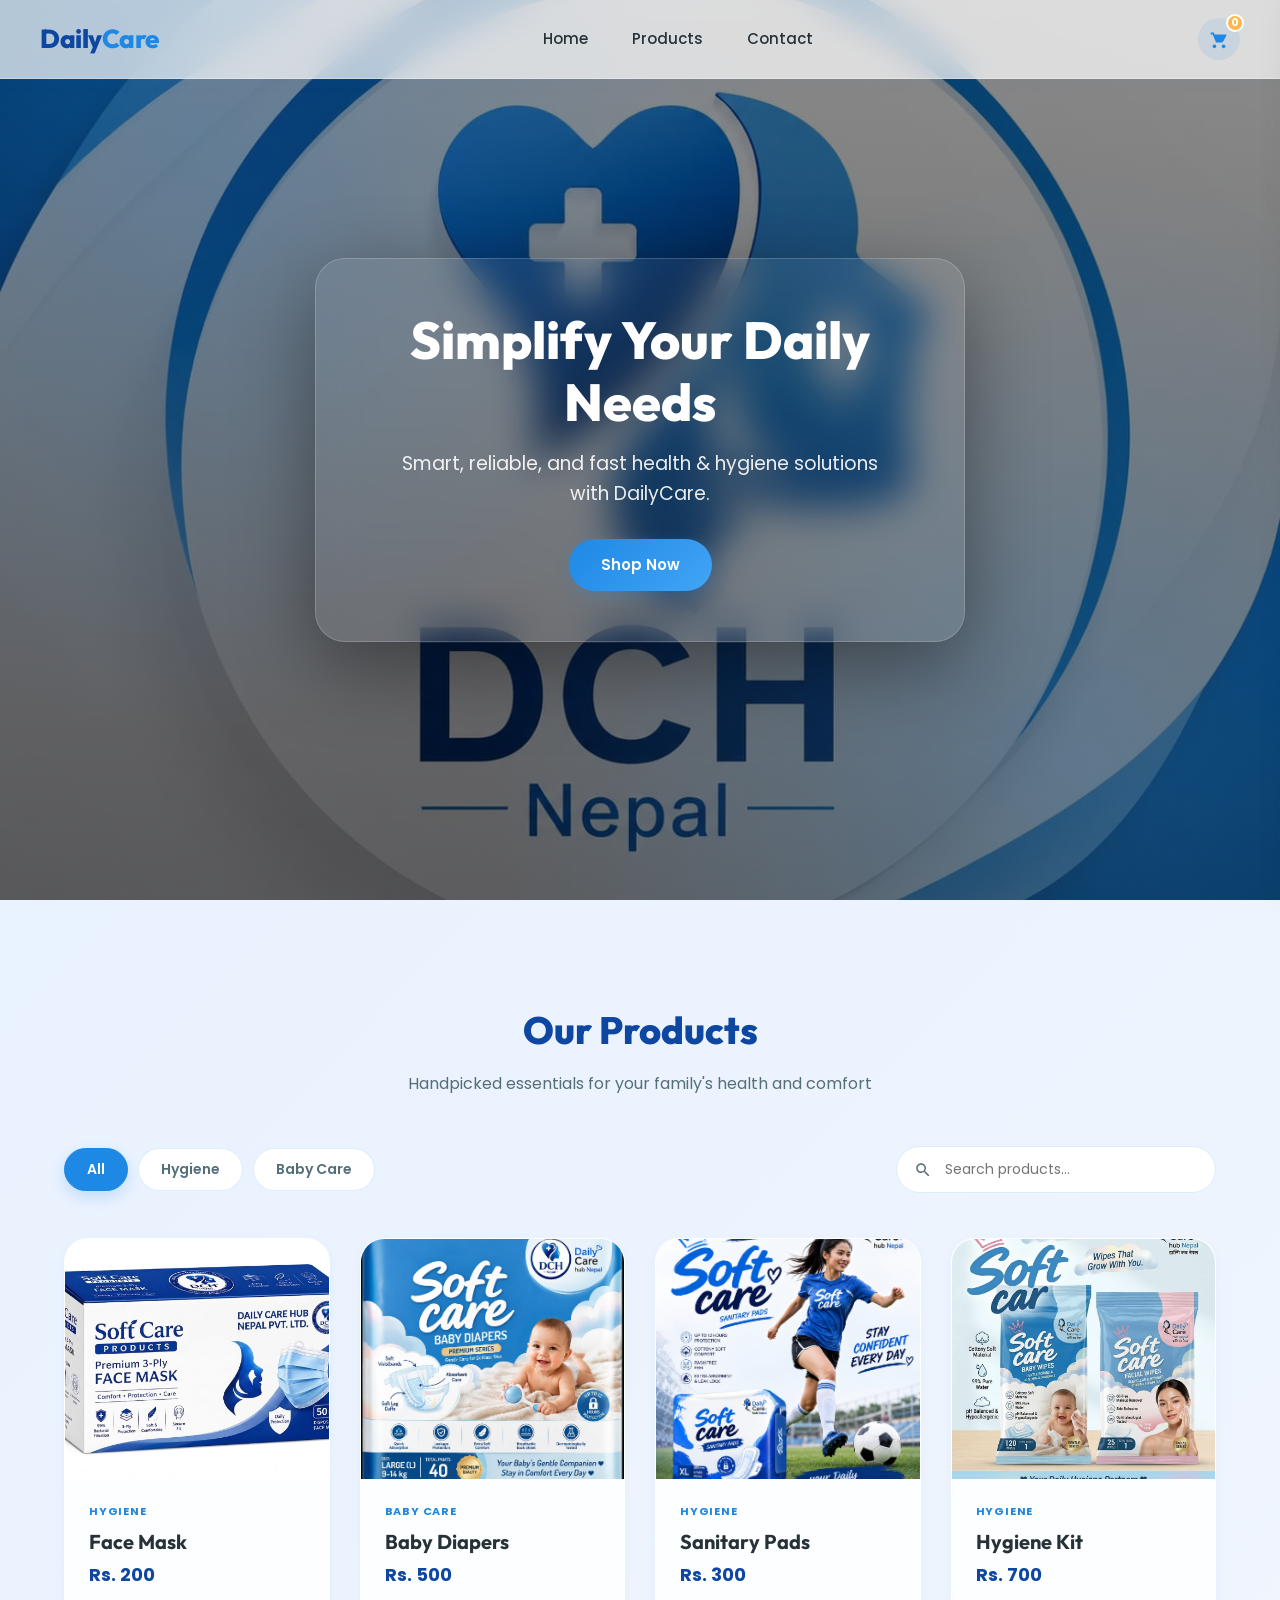
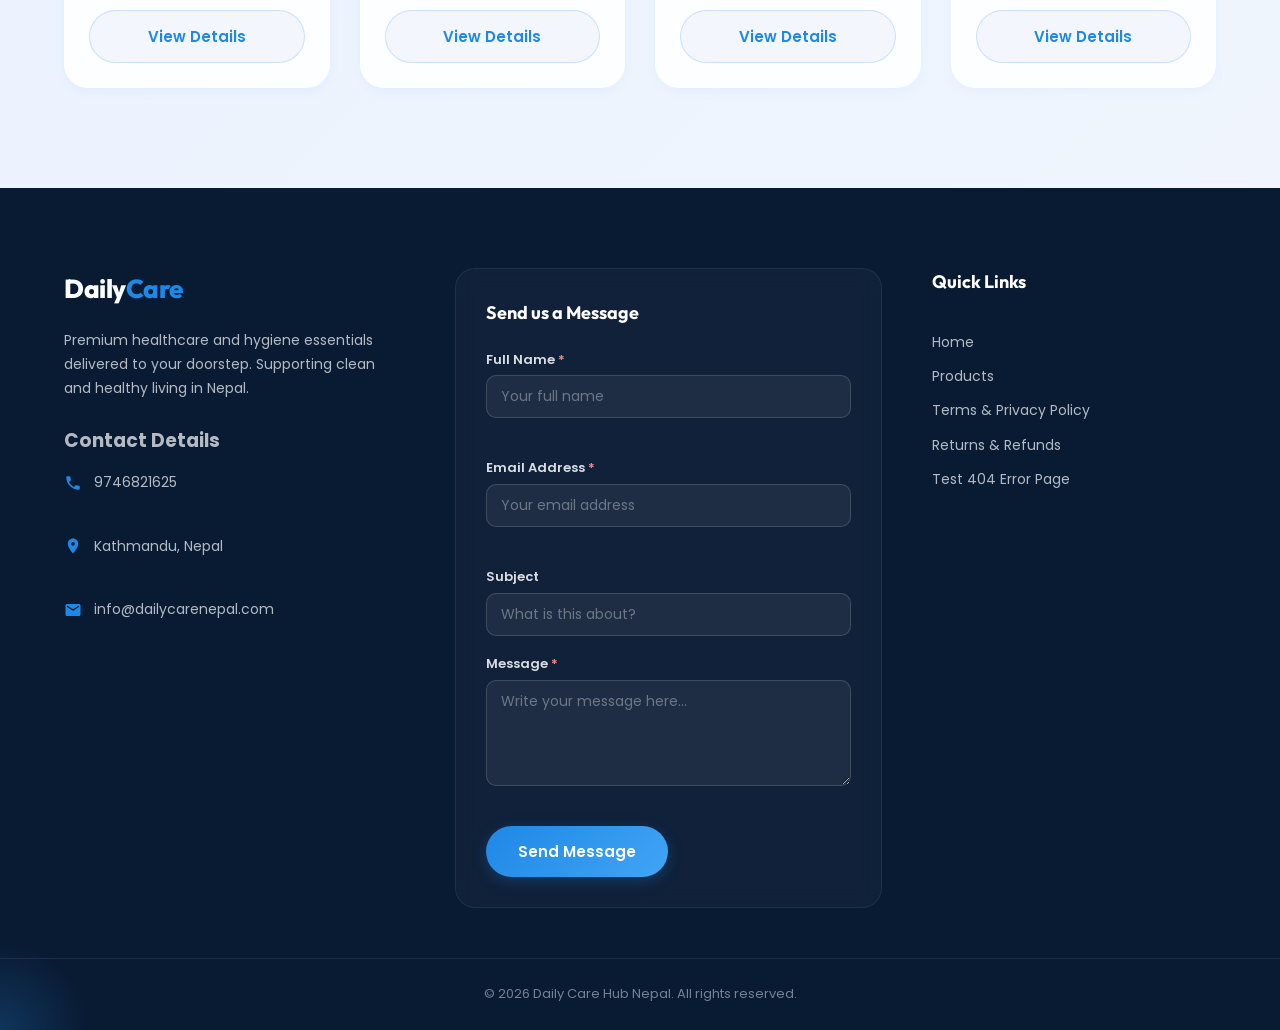
==== commit 93f9316d: "updated contact number" ====
--- a/index.html
+++ b/index.html
@@ -263,7 +263,7 @@
             <svg viewBox="0 0 24 24" width="18" height="18" aria-hidden="true">
               <path fill="currentColor" d="M6.62 10.79c1.44 2.83 3.76 5.14 6.59 6.59l2.2-2.2c.27-.27.67-.36 1.02-.24 1.12.37 2.33.57 3.57.57.55 0 1 .45 1 1V20c0 .55-.45 1-1 1-9.39 0-17-7.61-17-17 0-.55.45-1 1-1h3.5c.55 0 1 .45 1 1 0 1.25.2 2.45.57 3.57.11.35.03.74-.25 1.02l-2.2 2.2z"/>
             </svg>
-            <a href="tel:9801915577" aria-label="Call DailyCare at 9801915577">9801915577</a>
+            <a href="tel:9746821625" aria-label="Call DailyCare at 9746821625">9746821625</a>
           </p>
           <p class="contact-method">
             <svg viewBox="0 0 24 24" width="18" height="18" aria-hidden="true">
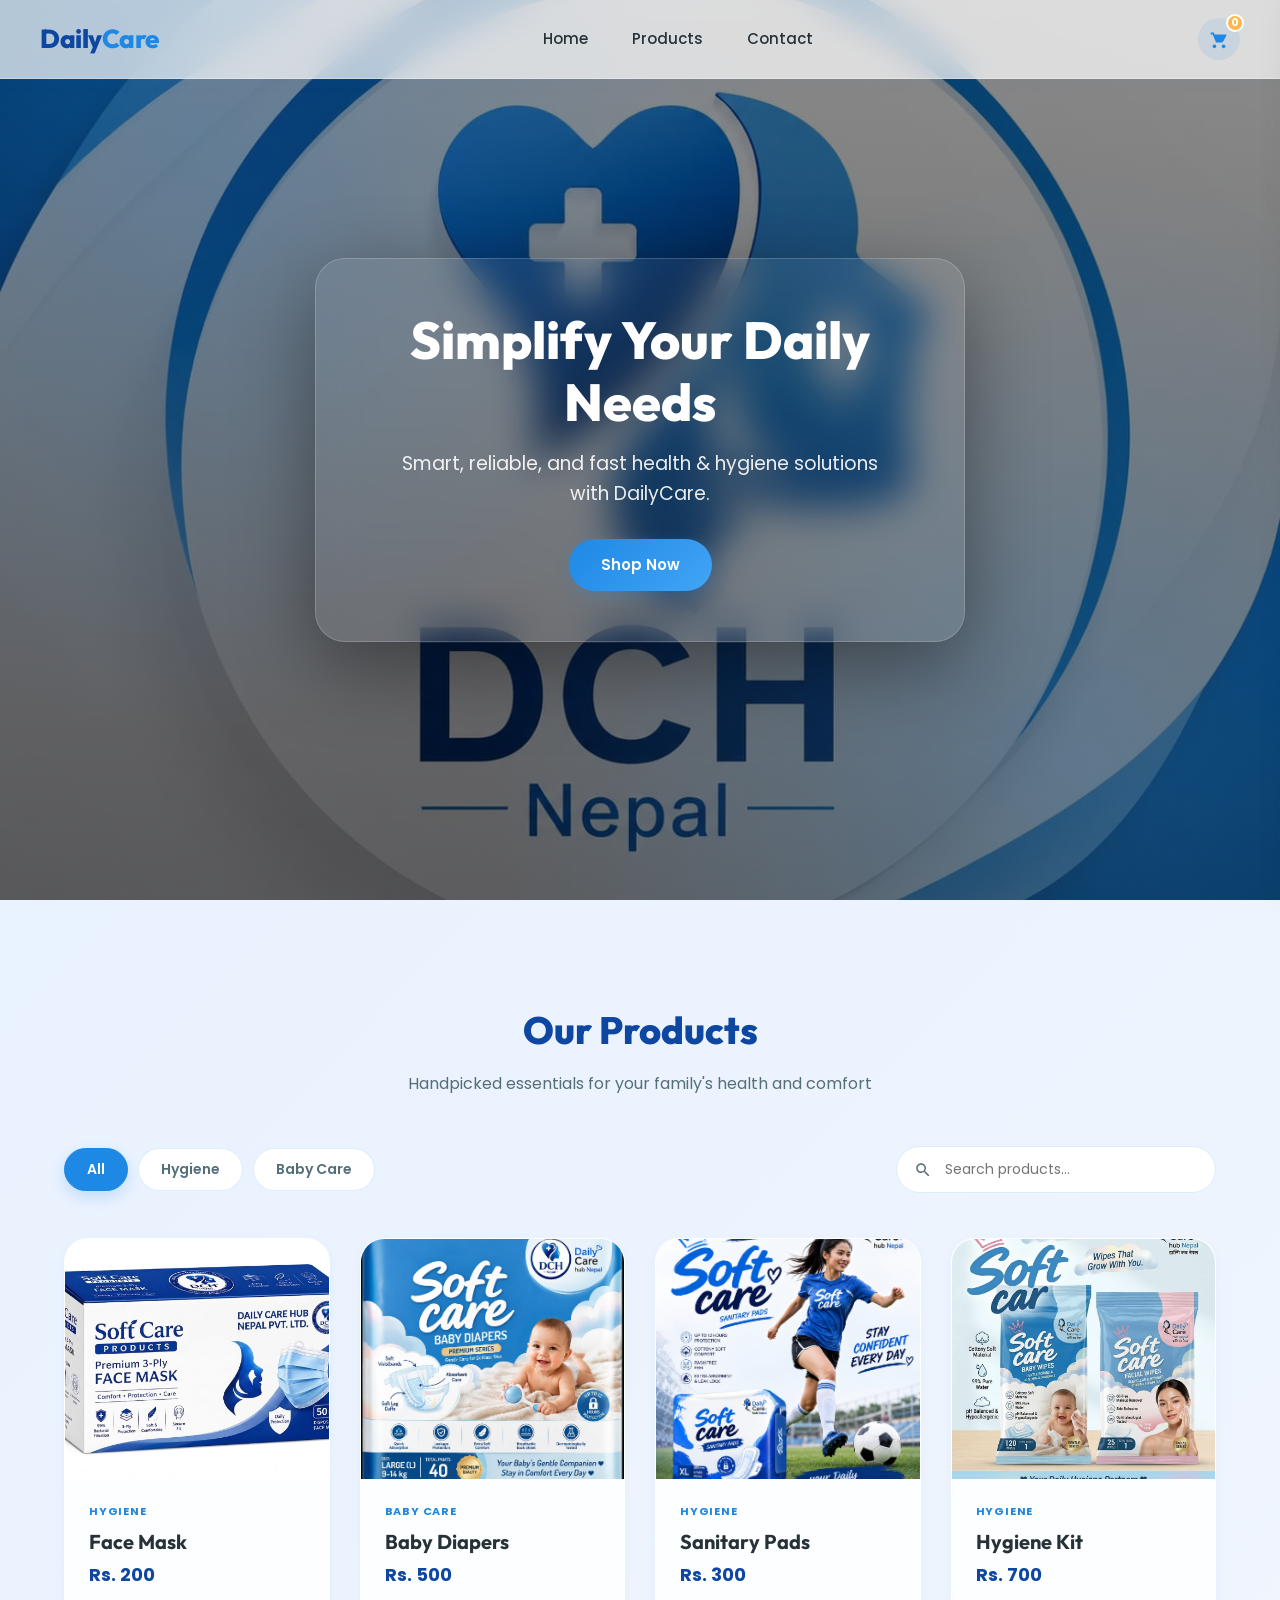
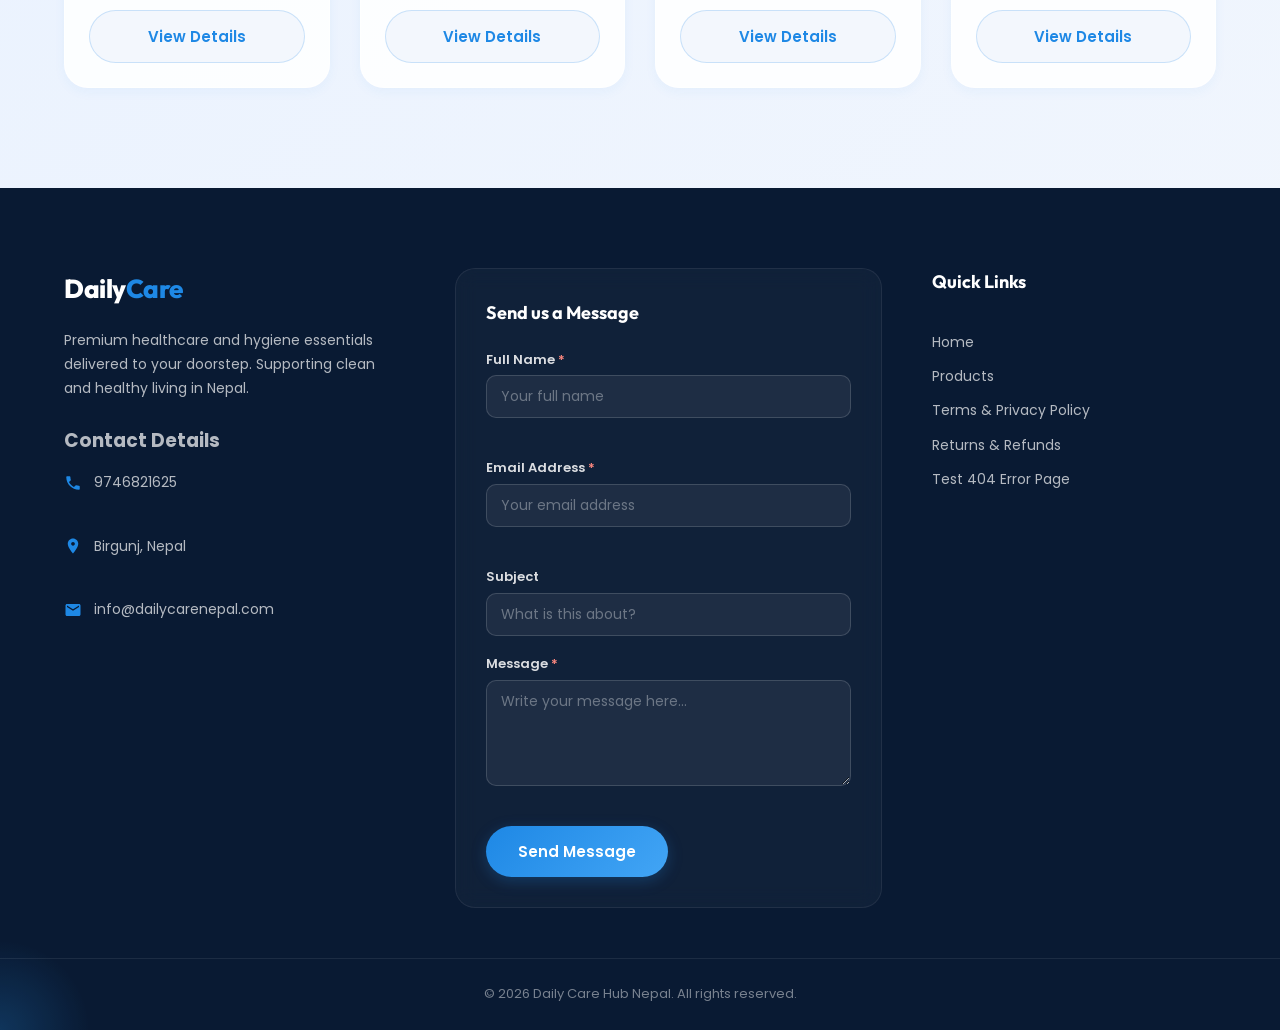
==== commit e2ea0a62: "commit location" ====
--- a/index.html
+++ b/index.html
@@ -269,7 +269,7 @@
             <svg viewBox="0 0 24 24" width="18" height="18" aria-hidden="true">
               <path fill="currentColor" d="M12 2C8.13 2 5 5.13 5 9c0 5.25 7 13 7 13s7-7.75 7-13c0-3.87-3.13-7-7-7zm0 9.5c-1.38 0-2.5-1.12-2.5-2.5s1.12-2.5 2.5-2.5 2.5 1.12 2.5 2.5-1.12 2.5-2.5 2.5z"/>
             </svg>
-            Kathmandu, Nepal
+            Birgunj, Nepal
           </p>
           <p class="contact-method">
             <svg viewBox="0 0 24 24" width="18" height="18" aria-hidden="true">
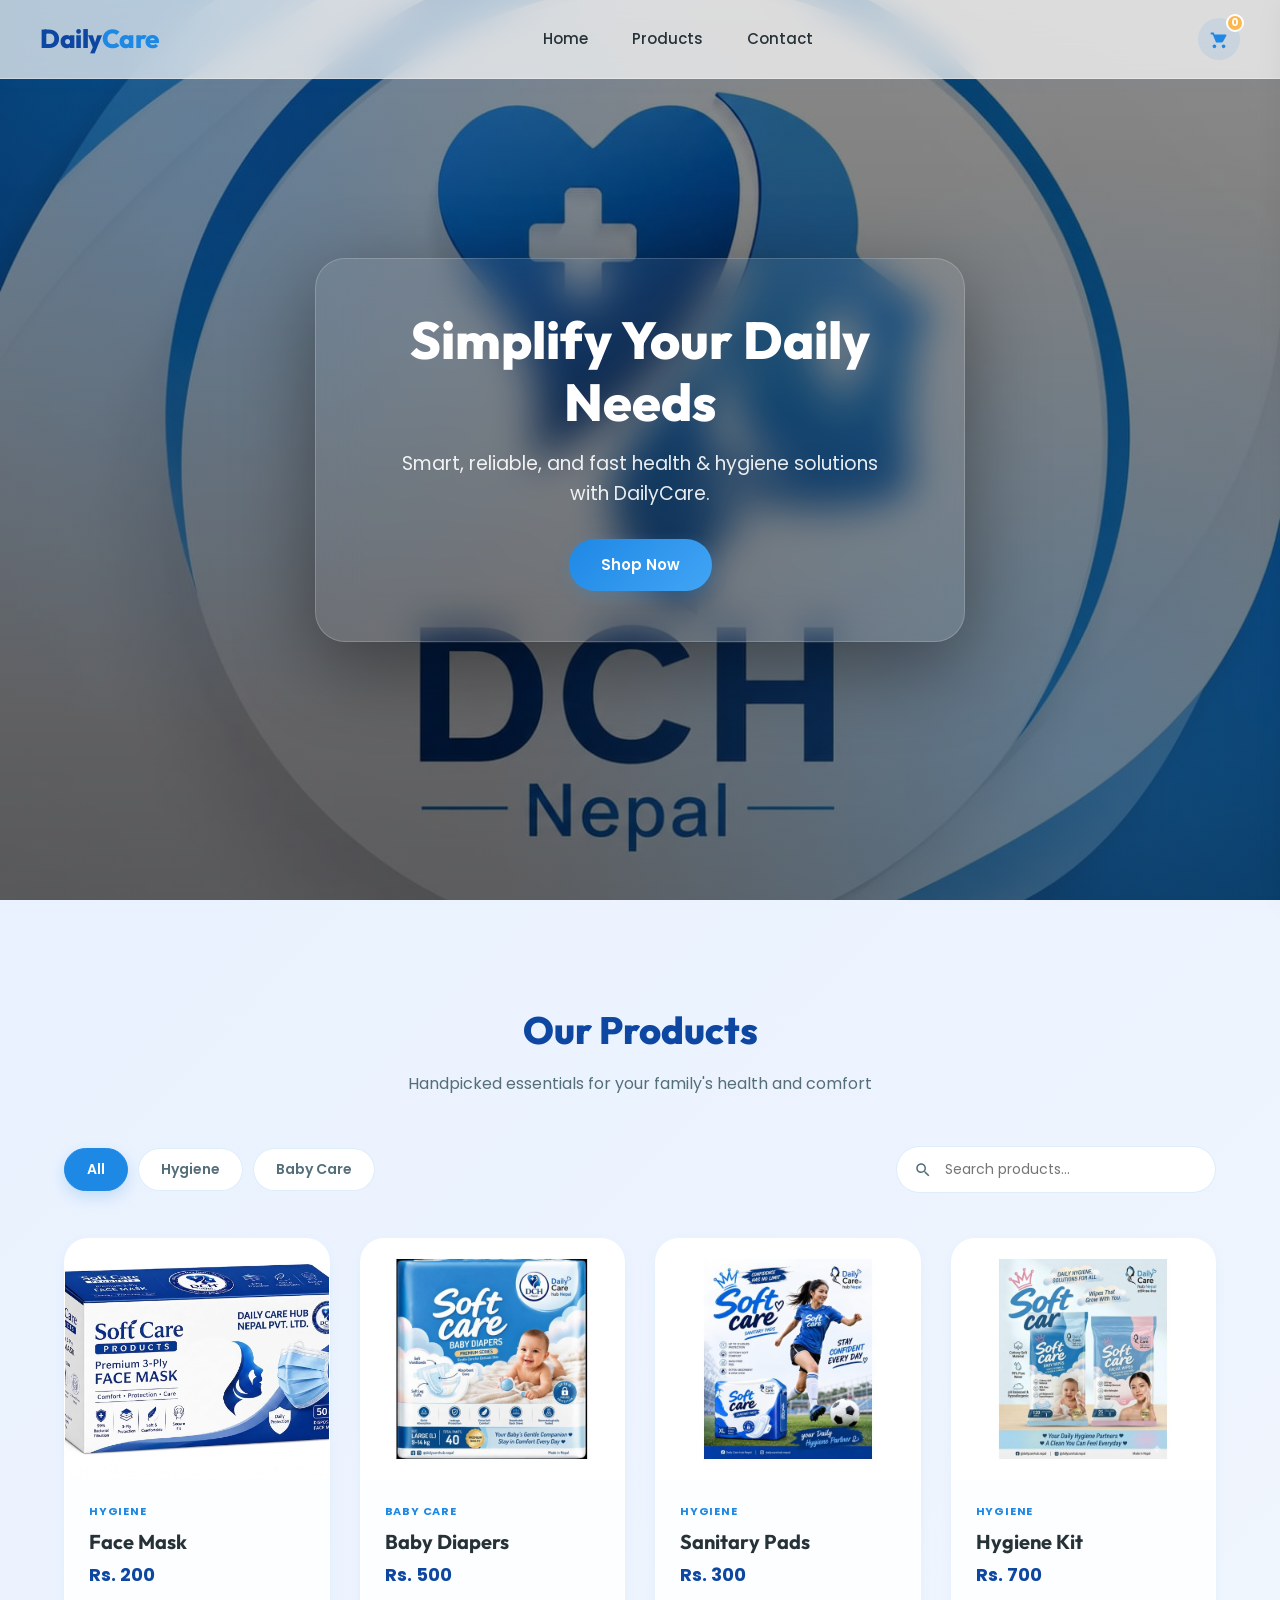
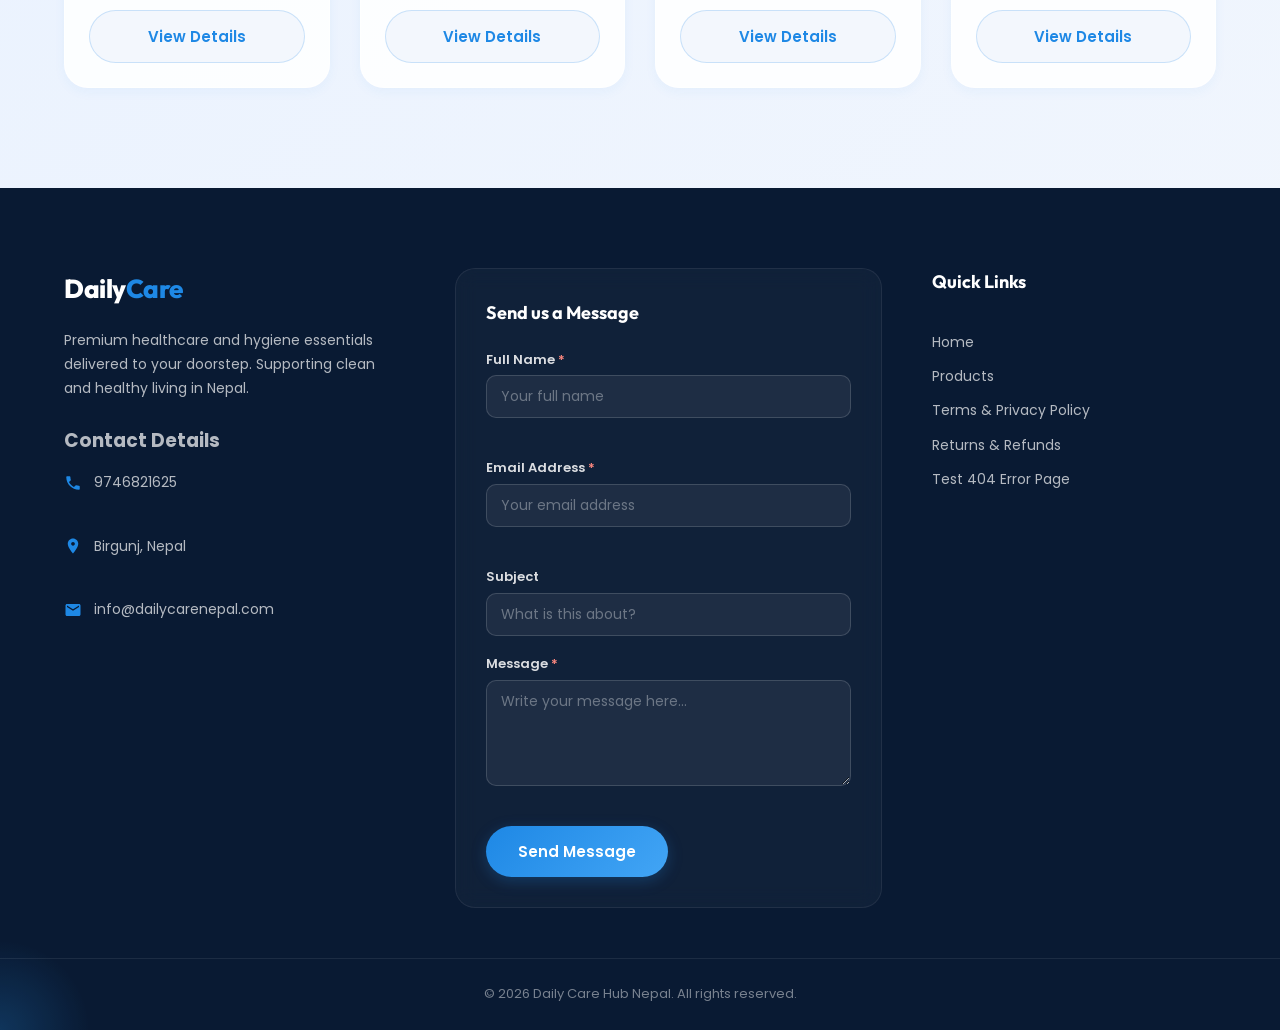
==== commit 84a5409c: "images change" ====
--- a/index.html
+++ b/index.html
@@ -136,7 +136,7 @@
         <!-- BABY DIAPER -->
         <div class="card" data-category="baby" data-name="baby diapers">
           <div class="card-img-wrapper">
-            <img src="images/imagesproduct2.jpg.jpeg" alt="Pack of ultra soft high absorbency leak proof baby diapers" loading="lazy">
+            <img src="images/diaper image.jpg" alt="Pack of ultra soft high absorbency leak proof baby diapers" loading="lazy">
           </div>
           <div class="card-info">
             <span class="category-tag">Baby Care</span>
@@ -154,7 +154,7 @@
         <!-- SANITARY PAD -->
         <div class="card" data-category="hygiene" data-name="sanitary pads">
           <div class="card-img-wrapper">
-            <img src="images/imagesproduct4.jpg.jpeg" alt="Pack of skin friendly ultra comfort sanitary pads" loading="lazy">
+            <img src="images/fixed_pads.jpg" alt="Pack of skin friendly ultra comfort sanitary pads" loading="lazy">
           </div>
           <div class="card-info">
             <span class="category-tag">Hygiene</span>
@@ -172,7 +172,7 @@
         <!-- HYGIENE KIT -->
         <div class="card" data-category="hygiene" data-name="hygiene kit">
           <div class="card-img-wrapper">
-            <img src="images/imagesproduct3.jpg.jpeg" alt="Daily protection kit containing face mask, hand sanitizer, and wipes" loading="lazy">
+            <img src="images/fixed_wipes.jpg" alt="Daily protection kit containing face mask, hand sanitizer, and wipes" loading="lazy">
           </div>
           <div class="card-info">
             <span class="category-tag">Hygiene</span>
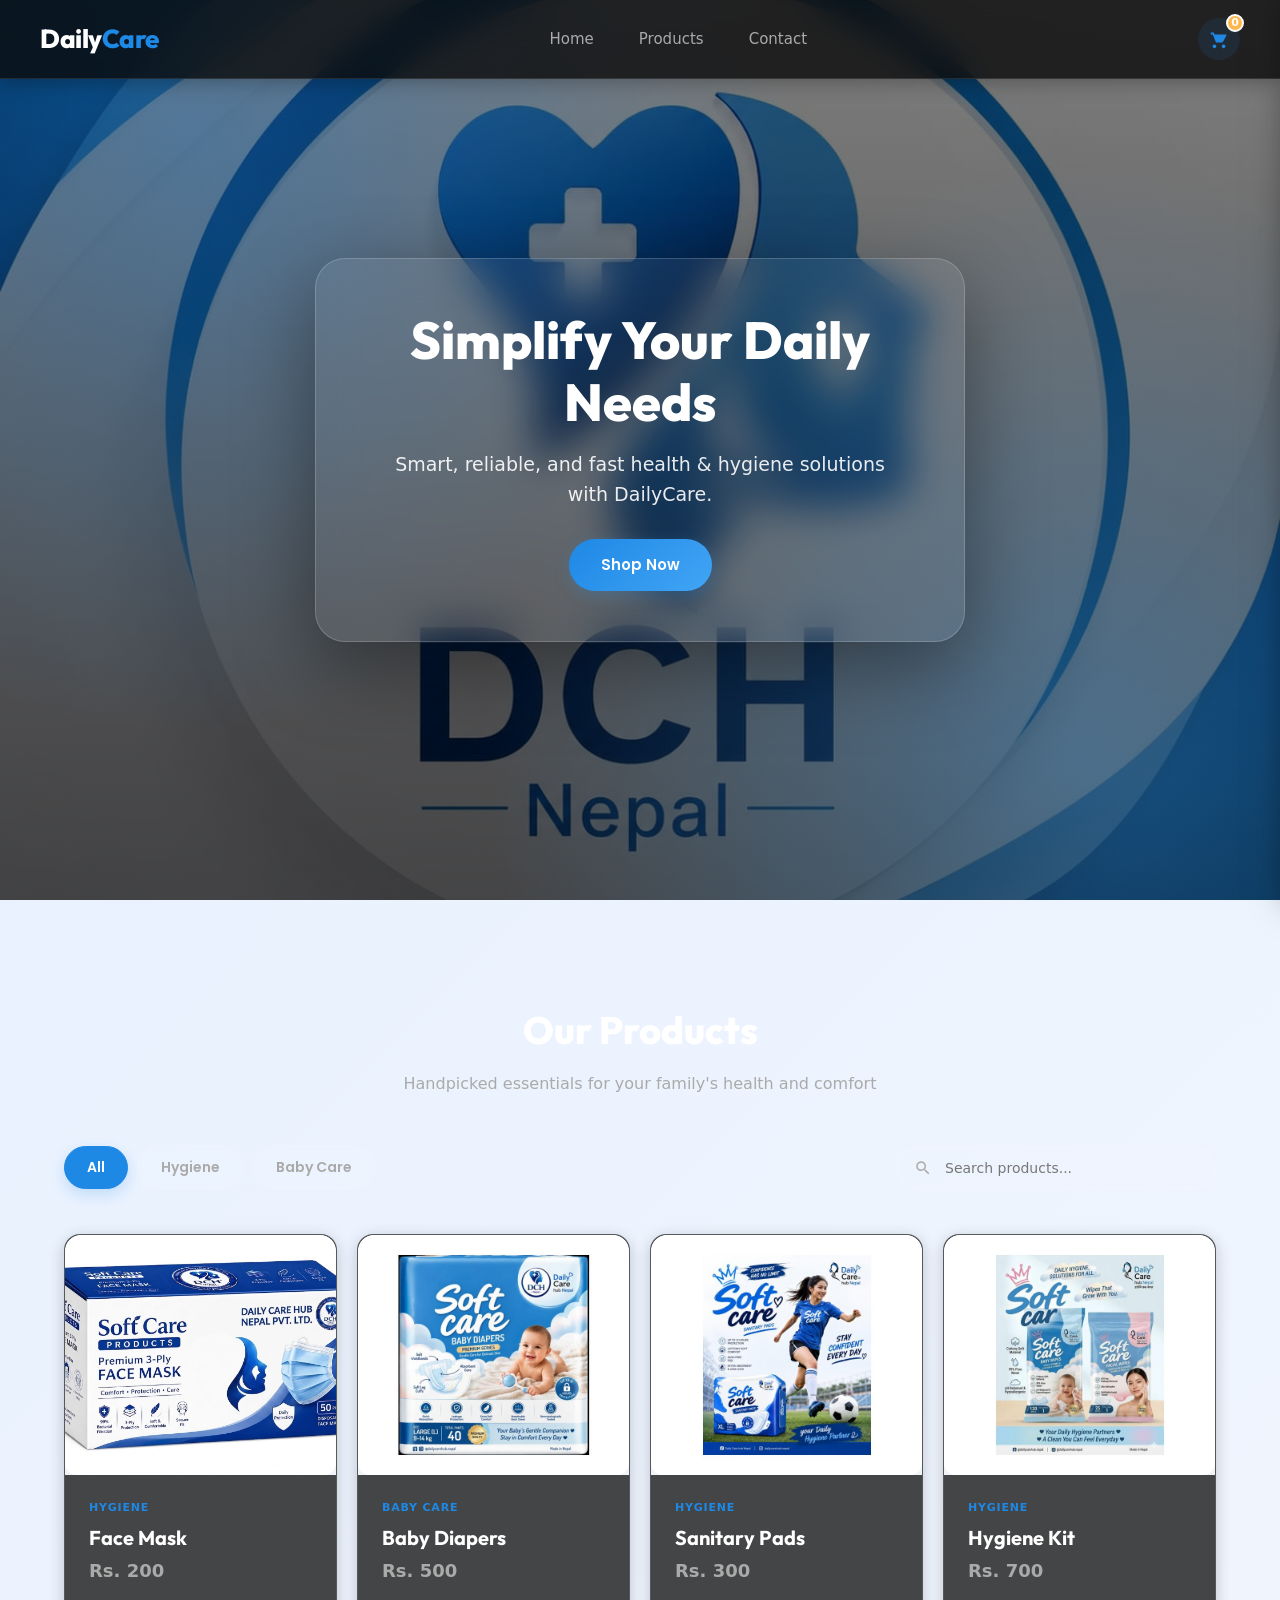
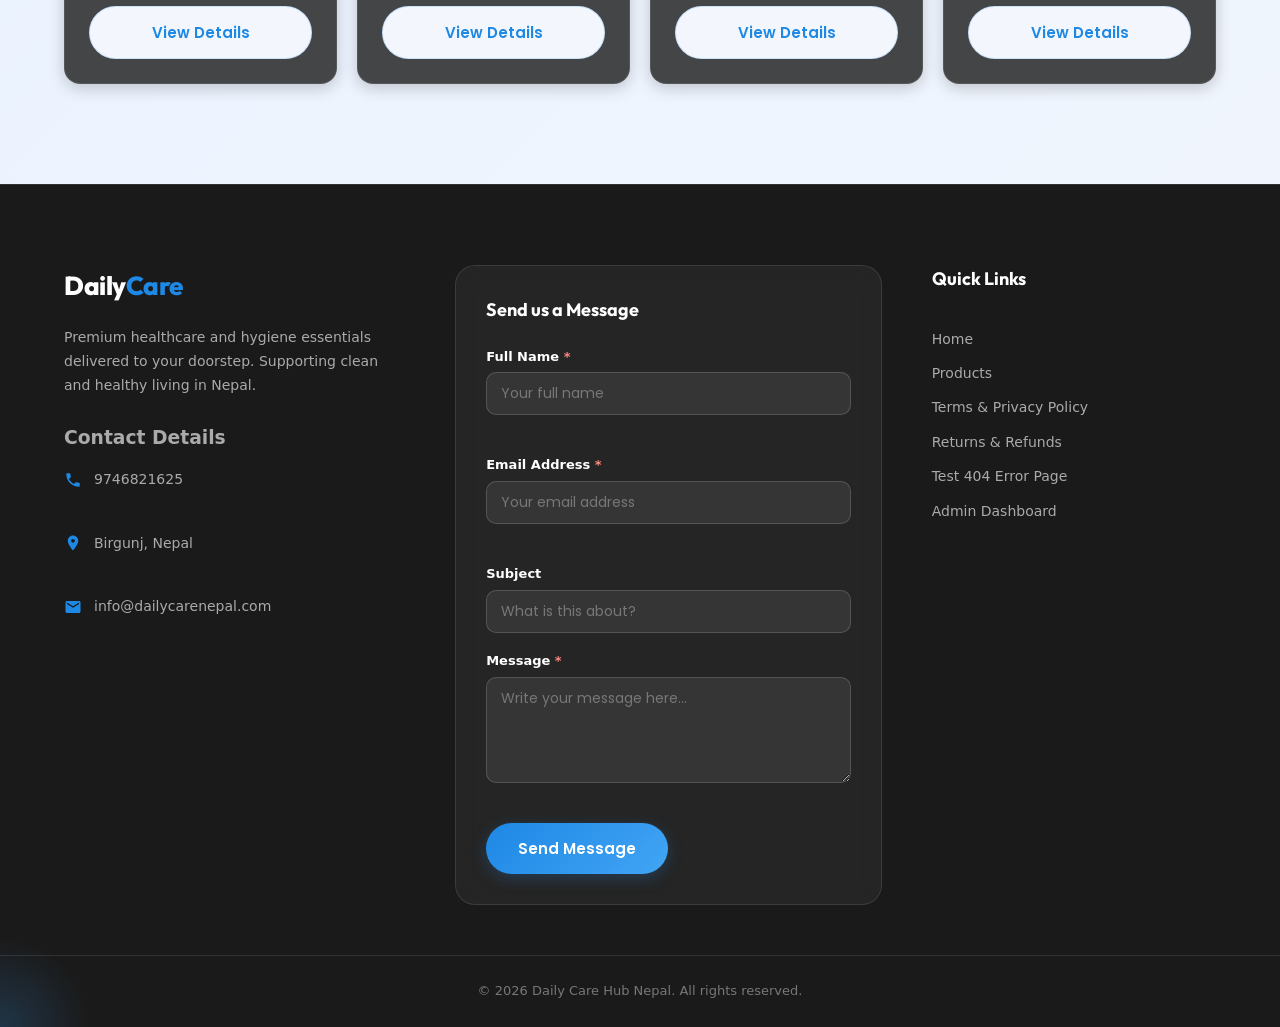
==== commit 06215e38: "premium commit" ====
--- a/index.html
+++ b/index.html
@@ -325,6 +325,7 @@
         <a href="legal.html">Terms & Privacy Policy</a>
         <a href="legal.html#returns">Returns & Refunds</a>
         <a href="404.html">Test 404 Error Page</a>
+        <a href="admin/index.html" target="_blank" rel="noopener noreferrer">Admin Dashboard</a>
       </div>
     </div>
     <div class="footer-bottom">
--- a/style.css
+++ b/style.css
@@ -1439,3 +1439,416 @@
     padding: 30px 20px;
   }
 }
+
+/* ===== PREMIUM DARK THEME ENHANCEMENTS ===== */
+
+/* 1. ENHANCED DARK THEME COLORS & TYPOGRAPHY */
+:root {
+  --dark-bg: #0b0b0b;
+  --dark-secondary: #1a1a1a;
+  --dark-tertiary: #2a2a2a;
+  --text-light: #ffffff;
+  --text-secondary: #aaa;
+  --text-tertiary: #777;
+  --card-dark-bg: rgba(26, 26, 26, 0.8);
+  --shadow-dark: 0 8px 32px rgba(0, 0, 0, 0.3);
+  --shadow-dark-sm: 0 4px 16px rgba(0, 0, 0, 0.2);
+}
+
+/* 2. DARK BODY STYLING */
+body {
+  background-color: var(--dark-bg);
+  color: var(--text-light);
+}
+
+body::before {
+  opacity: 0.08;
+}
+
+/* 3. ENHANCED PRODUCT CARD REFINEMENT */
+.card {
+  border-radius: 16px;
+  background: var(--card-dark-bg);
+  border: 1px solid rgba(255, 255, 255, 0.1);
+  box-shadow: var(--shadow-dark-sm);
+  transition: all 0.3s ease;
+}
+
+.card:hover {
+  transform: scale(1.03);
+  box-shadow: var(--shadow-dark);
+  border-color: rgba(30, 136, 229, 0.3);
+}
+
+.card-img-wrapper {
+  border-radius: 16px 16px 0 0;
+}
+
+.card img {
+  border-radius: 0;
+  max-width: 100%;
+  object-fit: cover;
+}
+
+.card-info {
+  color: var(--text-light);
+}
+
+.card-info h3 {
+  color: var(--text-light);
+}
+
+.card-info p {
+  color: var(--text-secondary);
+}
+
+.price {
+  color: var(--primary);
+  font-weight: 700;
+}
+
+/* 4. IMPROVED GRID LAYOUT */
+.grid {
+  display: grid;
+  grid-template-columns: repeat(auto-fit, minmax(180px, 1fr));
+  gap: 20px;
+}
+
+/* 5. IMAGE ENHANCEMENTS */
+img {
+  max-width: 100%;
+  border-radius: 12px;
+  object-fit: cover;
+}
+
+.popup-media img,
+.card-img-wrapper img,
+.cart-item-img {
+  max-width: 100%;
+  border-radius: 12px;
+  object-fit: cover;
+}
+
+/* 6. HERO SECTION ENHANCEMENT */
+.hero {
+  background:
+    radial-gradient(circle at 15% 15%, rgba(30,136,229,0.35), transparent 45%),
+    radial-gradient(circle at 85% 85%, rgba(66,165,245,0.35), transparent 45%),
+    linear-gradient(rgba(0,0,0,0.5), rgba(0,0,0,0.7)),
+    url('images/imageshero.jpg.jpeg') center/cover no-repeat;
+}
+
+.glass {
+  text-align: center;
+  transform: translateZ(0);
+}
+
+.hero-title,
+.hero-tagline {
+  color: var(--text-light);
+}
+
+/* 7. TYPOGRAPHY IMPROVEMENTS */
+body {
+  font-family: system-ui, -apple-system, sans-serif, 'Poppins';
+}
+
+h1, h2, h3, h4, h5, h6 {
+  font-weight: 700;
+}
+
+.section-header h2 {
+  color: var(--text-light);
+}
+
+.section-header p {
+  color: var(--text-secondary);
+}
+
+/* 8. MICRO INTERACTIONS */
+.btn {
+  transition: all 0.3s ease;
+}
+
+.btn:hover {
+  transition: all 0.3s ease;
+}
+
+.card,
+.popup-content,
+.cart,
+nav a,
+.filter-btn,
+.search-box input {
+  transition: all 0.3s ease;
+}
+
+/* 9. HEADER & NAVIGATION DARK MODE */
+header {
+  background: rgba(11, 11, 11, 0.8);
+  backdrop-filter: blur(15px);
+  -webkit-backdrop-filter: blur(15px);
+  border-bottom: 1px solid rgba(255, 255, 255, 0.1);
+  box-shadow: 0 2px 20px rgba(0, 0, 0, 0.3);
+}
+
+.logo {
+  color: var(--text-light);
+}
+
+nav a {
+  color: var(--text-secondary);
+}
+
+nav a:hover {
+  color: var(--primary);
+}
+
+/* 10. SEARCH & FILTER DARK STYLING */
+.search-box input {
+  background: rgba(255, 255, 255, 0.08);
+  border: 1px solid rgba(255, 255, 255, 0.15);
+  color: var(--text-light);
+}
+
+.search-box input::placeholder {
+  color: var(--text-tertiary);
+}
+
+.search-box input:focus {
+  border-color: var(--primary);
+  box-shadow: 0 0 0 4px rgba(30, 136, 229, 0.2);
+  background: rgba(255, 255, 255, 0.12);
+}
+
+.search-icon {
+  color: var(--text-secondary);
+}
+
+.filter-btn {
+  background: rgba(255, 255, 255, 0.08);
+  border: 1px solid rgba(255, 255, 255, 0.15);
+  color: var(--text-secondary);
+}
+
+.filter-btn:hover,
+.filter-btn.active {
+  background: var(--primary);
+  color: var(--text-light);
+  border-color: var(--primary);
+}
+
+/* 11. POPUP DARK MODE */
+.popup-content {
+  background: var(--dark-secondary);
+  border: 1px solid rgba(255, 255, 255, 0.1);
+  color: var(--text-light);
+  box-shadow: var(--shadow-dark);
+}
+
+.popup-details-info h2 {
+  color: var(--text-light);
+}
+
+.popup-details-info p {
+  color: var(--text-secondary);
+}
+
+.details-section h4 {
+  color: var(--text-secondary);
+}
+
+.details-list li {
+  color: var(--text-light);
+}
+
+.close-btn {
+  background: rgba(255, 255, 255, 0.1);
+  color: var(--text-secondary);
+}
+
+.close-btn:hover {
+  background: rgba(30, 136, 229, 0.15);
+  color: var(--primary);
+}
+
+/* 12. CART DARK MODE */
+.cart {
+  background: var(--dark-secondary);
+  backdrop-filter: blur(25px);
+  -webkit-backdrop-filter: blur(25px);
+  border-left: 1px solid rgba(255, 255, 255, 0.1);
+  box-shadow: -10px 0 35px rgba(0, 0, 0, 0.5);
+  color: var(--text-light);
+}
+
+.cart-header {
+  border-bottom: 1px solid rgba(255, 255, 255, 0.1);
+}
+
+.cart-header h2 {
+  color: var(--text-light);
+}
+
+.cart-item {
+  border-bottom: 1px solid rgba(255, 255, 255, 0.05);
+}
+
+.cart-item-info h4 {
+  color: var(--text-light);
+}
+
+.cart-item-info .item-price {
+  color: var(--primary);
+}
+
+.total-row {
+  color: var(--text-secondary);
+}
+
+.total-row .total-price {
+  color: var(--text-light);
+}
+
+.close-cart {
+  color: var(--text-secondary);
+}
+
+.close-cart:hover {
+  color: var(--primary);
+}
+
+/* 13. FOOTER DARK MODE REFINEMENT */
+.footer {
+  background: var(--dark-secondary);
+  color: var(--text-secondary);
+  border-top: 1px solid rgba(255, 255, 255, 0.1);
+}
+
+.footer-brand .logo {
+  color: var(--text-light);
+}
+
+.footer-brand p {
+  color: var(--text-secondary);
+}
+
+.footer-links h3,
+.footer-contact h3,
+.footer-form h3 {
+  color: var(--text-light);
+}
+
+.footer-links a {
+  color: var(--text-secondary);
+  transition: all 0.3s ease;
+}
+
+.footer-links a:hover {
+  color: var(--primary);
+  padding-left: 5px;
+}
+
+.contact-method {
+  color: var(--text-secondary);
+}
+
+.contact-method a {
+  color: var(--text-secondary);
+}
+
+.contact-method a:hover {
+  color: var(--primary);
+}
+
+.contact-method svg {
+  color: var(--primary);
+}
+
+.footer-form {
+  background: rgba(255, 255, 255, 0.05);
+  border: 1px solid rgba(255, 255, 255, 0.1);
+}
+
+.form-group label {
+  color: var(--text-light);
+}
+
+.form-group input,
+.form-group textarea {
+  background: rgba(255, 255, 255, 0.08);
+  border: 1px solid rgba(255, 255, 255, 0.15);
+  color: var(--text-light);
+}
+
+.form-group input::placeholder,
+.form-group textarea::placeholder {
+  color: var(--text-tertiary);
+}
+
+.form-group input:focus,
+.form-group textarea:focus {
+  border-color: var(--primary);
+  background: rgba(255, 255, 255, 0.12);
+  box-shadow: 0 0 0 3px rgba(30, 136, 229, 0.15);
+}
+
+.footer-bottom {
+  border-top: 1px solid rgba(255, 255, 255, 0.1);
+  color: var(--text-tertiary);
+}
+
+/* 14. TOAST NOTIFICATIONS DARK MODE */
+.toast {
+  background: var(--dark-secondary);
+  border: 1px solid rgba(255, 255, 255, 0.1);
+  box-shadow: var(--shadow-dark);
+  border-left-color: var(--primary);
+}
+
+/* 15. MOBILE RESPONSIVE DARK MODE */
+@media (max-width: 768px) {
+  .grid {
+    grid-template-columns: repeat(auto-fit, minmax(140px, 1fr));
+    gap: 15px;
+  }
+  
+  nav {
+    background: rgba(11, 11, 11, 0.96);
+    backdrop-filter: blur(25px);
+    -webkit-backdrop-filter: blur(25px);
+    border-right: 1px solid rgba(255, 255, 255, 0.1);
+    box-shadow: -10px 0 30px rgba(0, 0, 0, 0.5);
+  }
+  
+  nav a {
+    color: var(--text-light);
+  }
+  
+  .cart {
+    width: 100%;
+    max-width: 100%;
+  }
+}
+
+/* 16. QUANTITY SELECTOR DARK MODE */
+.qty-selector {
+  background: rgba(255, 255, 255, 0.08);
+  border: 1px solid rgba(255, 255, 255, 0.15);
+}
+
+.qty-selector input {
+  color: var(--text-light);
+}
+
+.qty-btn {
+  color: var(--primary);
+}
+
+.qty-btn:hover {
+  background: rgba(30, 136, 229, 0.1);
+}
+
+.quantity-control-wrapper label {
+  color: var(--text-light);
+}
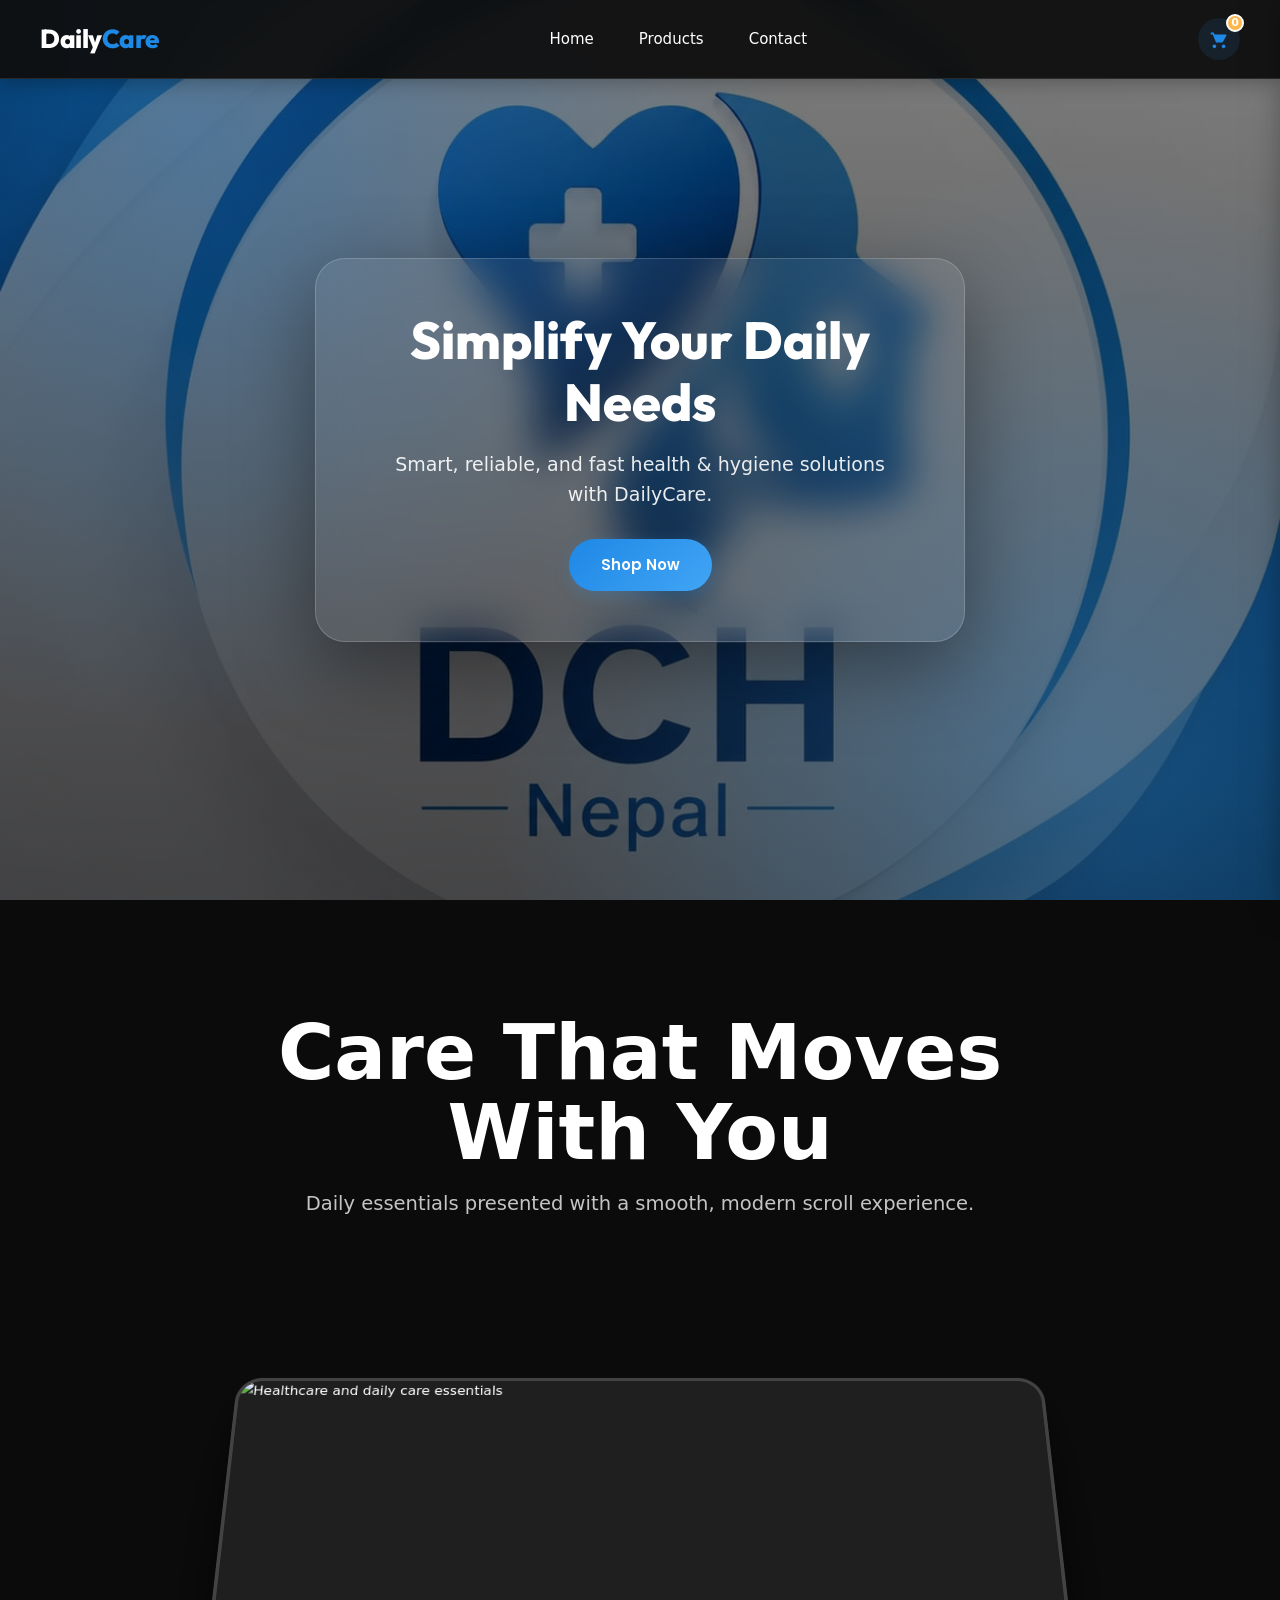
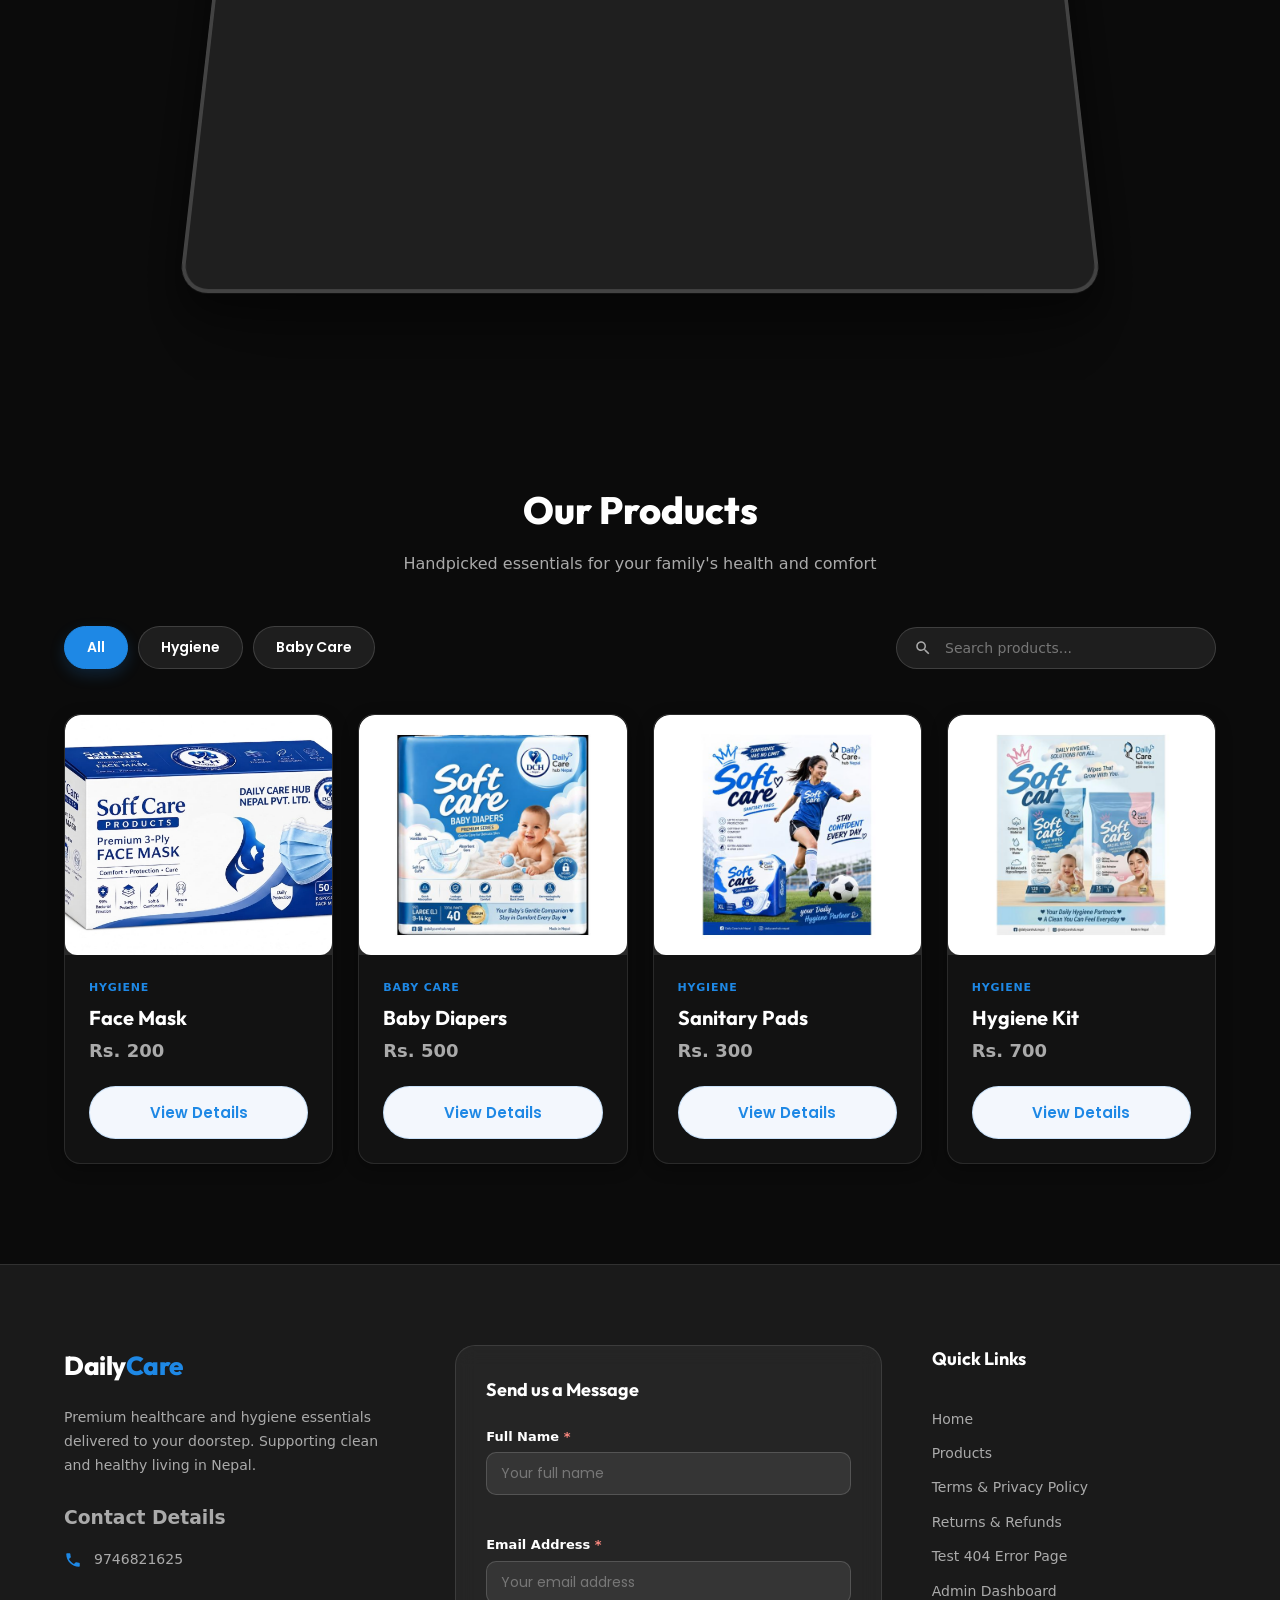
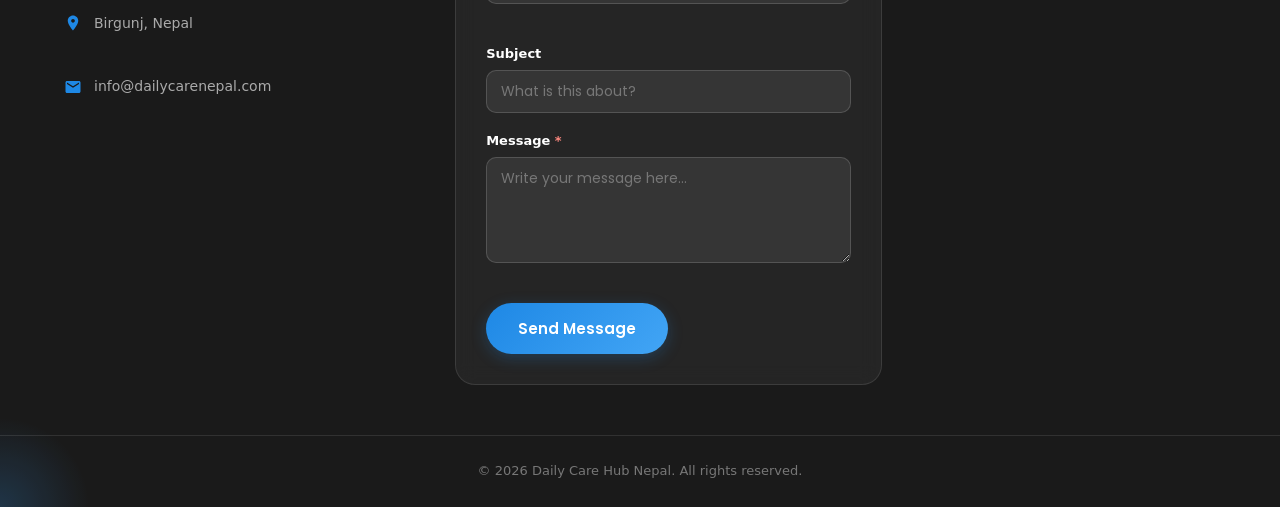
==== commit 7a615f77: "fiill" ====
--- a/index.html
+++ b/index.html
@@ -85,6 +85,26 @@
       <p class="hero-tagline">Smart, reliable, and fast health & hygiene solutions with DailyCare.</p>
       <div class="hero-buttons">
         <a href="#products" class="btn">Shop Now</a>
+      </div>
+    </div>
+  </section>
+
+  <!-- SCROLL ANIMATION SHOWCASE -->
+  <section class="scroll-3d-section" id="scroll-3d-showcase">
+    <div class="scroll-3d-wrap">
+      <div class="scroll-3d-header">
+        <h2>Care That Moves With You</h2>
+        <p>Daily essentials presented with a smooth, modern scroll experience.</p>
+      </div>
+
+      <div class="scroll-3d-stage">
+        <div class="scroll-3d-card">
+          <img
+            src="https://images.unsplash.com/photo-1584515933487-779824d29309?auto=format&fit=crop&w=1400&q=80"
+            alt="Healthcare and daily care essentials"
+            loading="lazy"
+          >
+        </div>
       </div>
     </div>
   </section>
--- a/style.css
+++ b/style.css
@@ -1852,3 +1852,404 @@
 .quantity-control-wrapper label {
   color: var(--text-light);
 }
+
+/* ===== FORCED DARK THEME OVERRIDE BLOCK ===== */
+/* This block forces dark theme visibility by overriding existing styles */
+
+/* 1. FORCE BODY DARK BACKGROUND (Override gradient) */
+body {
+  background: #0b0b0b !important;
+  color: #ffffff !important;
+}
+
+/* 2. FORCE CARD DARK BACKGROUNDS */
+.card {
+  background: #1a1a1a !important;
+  border-color: rgba(255, 255, 255, 0.15) !important;
+  box-shadow: 0 4px 16px rgba(0, 0, 0, 0.3) !important;
+}
+
+.card:hover {
+  background: #252525 !important;
+  box-shadow: 0 8px 32px rgba(0, 0, 0, 0.4) !important;
+}
+
+.card-info {
+  color: #ffffff !important;
+}
+
+.card-info h3 {
+  color: #ffffff !important;
+}
+
+.card-info p {
+  color: #aaa !important;
+}
+
+.price {
+  color: #1e88e5 !important;
+}
+
+.category-tag {
+  color: #1e88e5 !important;
+}
+
+/* 3. FORCE HEADER DARK MODE */
+header {
+  background: rgba(11, 11, 11, 0.92) !important;
+  border-bottom-color: rgba(255, 255, 255, 0.1) !important;
+}
+
+.logo {
+  color: #ffffff !important;
+}
+
+nav a {
+  color: #aaa !important;
+}
+
+nav a:hover {
+  color: #1e88e5 !important;
+}
+
+/* 4. FORCE SEARCH & FILTER DARK */
+.search-box input {
+  background: rgba(255, 255, 255, 0.08) !important;
+  border-color: rgba(255, 255, 255, 0.15) !important;
+  color: #ffffff !important;
+}
+
+.search-box input::placeholder {
+  color: #777 !important;
+}
+
+.filter-btn {
+  background: rgba(255, 255, 255, 0.08) !important;
+  border-color: rgba(255, 255, 255, 0.15) !important;
+  color: #aaa !important;
+}
+
+.filter-btn:hover,
+.filter-btn.active {
+  background: #1e88e5 !important;
+  color: #ffffff !important;
+  border-color: #1e88e5 !important;
+}
+
+/* 5. FORCE POPUP DARK MODE */
+.popup-content {
+  background: #1a1a1a !important;
+  border-color: rgba(255, 255, 255, 0.1) !important;
+  color: #ffffff !important;
+}
+
+.popup-details-info h2 {
+  color: #ffffff !important;
+}
+
+.popup-details-info p {
+  color: #aaa !important;
+}
+
+.close-btn {
+  background: rgba(255, 255, 255, 0.1) !important;
+  color: #aaa !important;
+}
+
+/* 6. FORCE CART DARK MODE */
+.cart {
+  background: #1a1a1a !important;
+  border-left-color: rgba(255, 255, 255, 0.1) !important;
+  color: #ffffff !important;
+}
+
+.cart-header h2 {
+  color: #ffffff !important;
+}
+
+.cart-item {
+  border-bottom-color: rgba(255, 255, 255, 0.05) !important;
+}
+
+.cart-item-info h4 {
+  color: #ffffff !important;
+}
+
+.total-row .total-price {
+  color: #ffffff !important;
+}
+
+/* 7. FORCE FOOTER DARK MODE */
+.footer {
+  background: #1a1a1a !important;
+  color: #aaa !important;
+  border-top-color: rgba(255, 255, 255, 0.1) !important;
+}
+
+.footer-brand .logo {
+  color: #ffffff !important;
+}
+
+.footer-brand p {
+  color: #aaa !important;
+}
+
+.footer-links h3,
+.footer-contact h3,
+.footer-form h3 {
+  color: #ffffff !important;
+}
+
+.footer-links a {
+  color: #aaa !important;
+}
+
+.footer-links a:hover {
+  color: #1e88e5 !important;
+}
+
+/* 8. FORCE FORM DARK MODE */
+.footer-form {
+  background: rgba(255, 255, 255, 0.05) !important;
+  border-color: rgba(255, 255, 255, 0.1) !important;
+}
+
+.form-group label {
+  color: #ffffff !important;
+}
+
+.form-group input,
+.form-group textarea {
+  background: rgba(255, 255, 255, 0.08) !important;
+  border-color: rgba(255, 255, 255, 0.15) !important;
+  color: #ffffff !important;
+}
+
+.form-group input::placeholder,
+.form-group textarea::placeholder {
+  color: #777 !important;
+}
+
+/* 9. FORCE SECTION HEADERS */
+.section-header h2 {
+  color: #ffffff !important;
+}
+
+.section-header p {
+  color: #aaa !important;
+}
+
+/* 10. FORCE TEXT COLORS */
+.card-img-wrapper {
+  background: #2a2a2a !important;
+}
+
+.popup-media {
+  background: #2a2a2a !important;
+}
+
+.cart-item-img {
+  background: #2a2a2a !important;
+}
+
+/* 11. FORCE QUANTITY SELECTOR */
+.qty-selector {
+  background: rgba(255, 255, 255, 0.08) !important;
+  border-color: rgba(255, 255, 255, 0.15) !important;
+}
+
+.qty-selector input {
+  color: #ffffff !important;
+}
+
+.quantity-control-wrapper label {
+  color: #ffffff !important;
+}
+
+/* 12. FORCE HERO TEXT */
+.hero-title,
+.hero-tagline {
+  color: #ffffff !important;
+}
+
+/* 13. REMOVE FLOATING LOGO VISIBILITY */
+body::before {
+  opacity: 0.05 !important;
+}
+
+/* ===== FORCE DARK MODE OVERRIDE (FINAL FIX) ===== */
+
+html, body {
+  background: #0b0b0b !important;
+  color: #ffffff !important;
+}
+
+/* Remove gradient completely */
+body {
+  background-image: none !important;
+}
+
+/* HEADER */
+header {
+  background: rgba(15,15,15,0.95) !important;
+  border-bottom: 1px solid rgba(255,255,255,0.1) !important;
+}
+
+/* CARDS */
+.card {
+  background: rgba(20,20,20,0.95) !important;
+  color: #fff !important;
+  border: 1px solid rgba(255,255,255,0.1) !important;
+}
+
+/* TEXT FIX */
+.card-info h3,
+.price,
+nav a,
+.section-header h2 {
+  color: #ffffff !important;
+}
+
+/* SEARCH + FILTER */
+.search-box input,
+.filter-btn {
+  background: rgba(255,255,255,0.08) !important;
+  color: #fff !important;
+  border: 1px solid rgba(255,255,255,0.15) !important;
+}
+
+/* GRID SPACING */
+.grid {
+  gap: 25px !important;
+}
+
+/* BODY BACKGROUND IMAGE REDUCE */
+body::before {
+  opacity: 0.05 !important;
+}
+
+html, body {
+  background: #0b0b0b !important;
+  color: #ffffff !important;
+}
+
+body {
+  background-image: none !important;
+}
+
+header {
+  background: rgba(15,15,15,0.95) !important;
+  border-bottom: 1px solid rgba(255,255,255,0.1) !important;
+}
+
+.card {
+  background: rgba(20,20,20,0.95) !important;
+  color: #ffffff !important;
+  border: 1px solid rgba(255,255,255,0.1) !important;
+}
+
+.card-info h3,
+.price,
+nav a,
+.section-header h2 {
+  color: #ffffff !important;
+}
+
+.search-box input,
+.filter-btn {
+  background: rgba(255,255,255,0.08) !important;
+  color: #ffffff !important;
+  border: 1px solid rgba(255,255,255,0.15) !important;
+}
+
+.grid {
+  gap: 25px !important;
+}
+
+body::before {
+  opacity: 0.05 !important;
+}
+
+/* Scroll-based 3D showcase */
+.scroll-3d-section {
+  min-height: 120vh !important;
+  padding: 110px 20px 130px !important;
+  display: flex !important;
+  align-items: center !important;
+  justify-content: center !important;
+  overflow: hidden !important;
+  position: relative !important;
+  z-index: 1 !important;
+  background: #0b0b0b !important;
+}
+
+.scroll-3d-wrap {
+  width: min(1120px, 100%) !important;
+  margin: 0 auto !important;
+}
+
+.scroll-3d-header {
+  max-width: 760px !important;
+  margin: 0 auto 48px !important;
+  text-align: center !important;
+}
+
+.scroll-3d-header h2 {
+  margin: 0 0 14px !important;
+  color: #ffffff !important;
+  font-size: clamp(2.2rem, 6vw, 5rem) !important;
+  line-height: 1.05 !important;
+}
+
+.scroll-3d-header p {
+  margin: 0 !important;
+  color: rgba(255, 255, 255, 0.76) !important;
+  font-size: clamp(1rem, 2vw, 1.22rem) !important;
+}
+
+.scroll-3d-stage {
+  perspective: 1200px !important;
+  transform-style: preserve-3d !important;
+}
+
+.scroll-3d-card {
+  width: min(940px, 100%) !important;
+  height: clamp(300px, 54vw, 580px) !important;
+  margin: 0 auto !important;
+  overflow: hidden !important;
+  border: 4px solid rgba(255, 255, 255, 0.16) !important;
+  border-radius: 30px !important;
+  background: #1f1f1f !important;
+  box-shadow:
+    0 20px 36px rgba(0, 0, 0, 0.42),
+    0 68px 110px rgba(0, 0, 0, 0.34) !important;
+  transform: rotateX(18deg) scale(0.9) translateY(70px) !important;
+  transform-origin: center center !important;
+  transition: transform 120ms linear !important;
+  will-change: transform !important;
+}
+
+.scroll-3d-card img {
+  display: block !important;
+  width: 100% !important;
+  height: 100% !important;
+  object-fit: cover !important;
+}
+
+@media (max-width: 768px) {
+  .scroll-3d-section {
+    min-height: 100vh !important;
+    padding: 80px 16px 100px !important;
+  }
+
+  .scroll-3d-header {
+    margin-bottom: 32px !important;
+  }
+
+  .scroll-3d-card {
+    height: clamp(260px, 70vw, 420px) !important;
+    border-width: 2px !important;
+    border-radius: 22px !important;
+    transform: rotateX(14deg) scale(0.86) translateY(54px) !important;
+  }
+}
